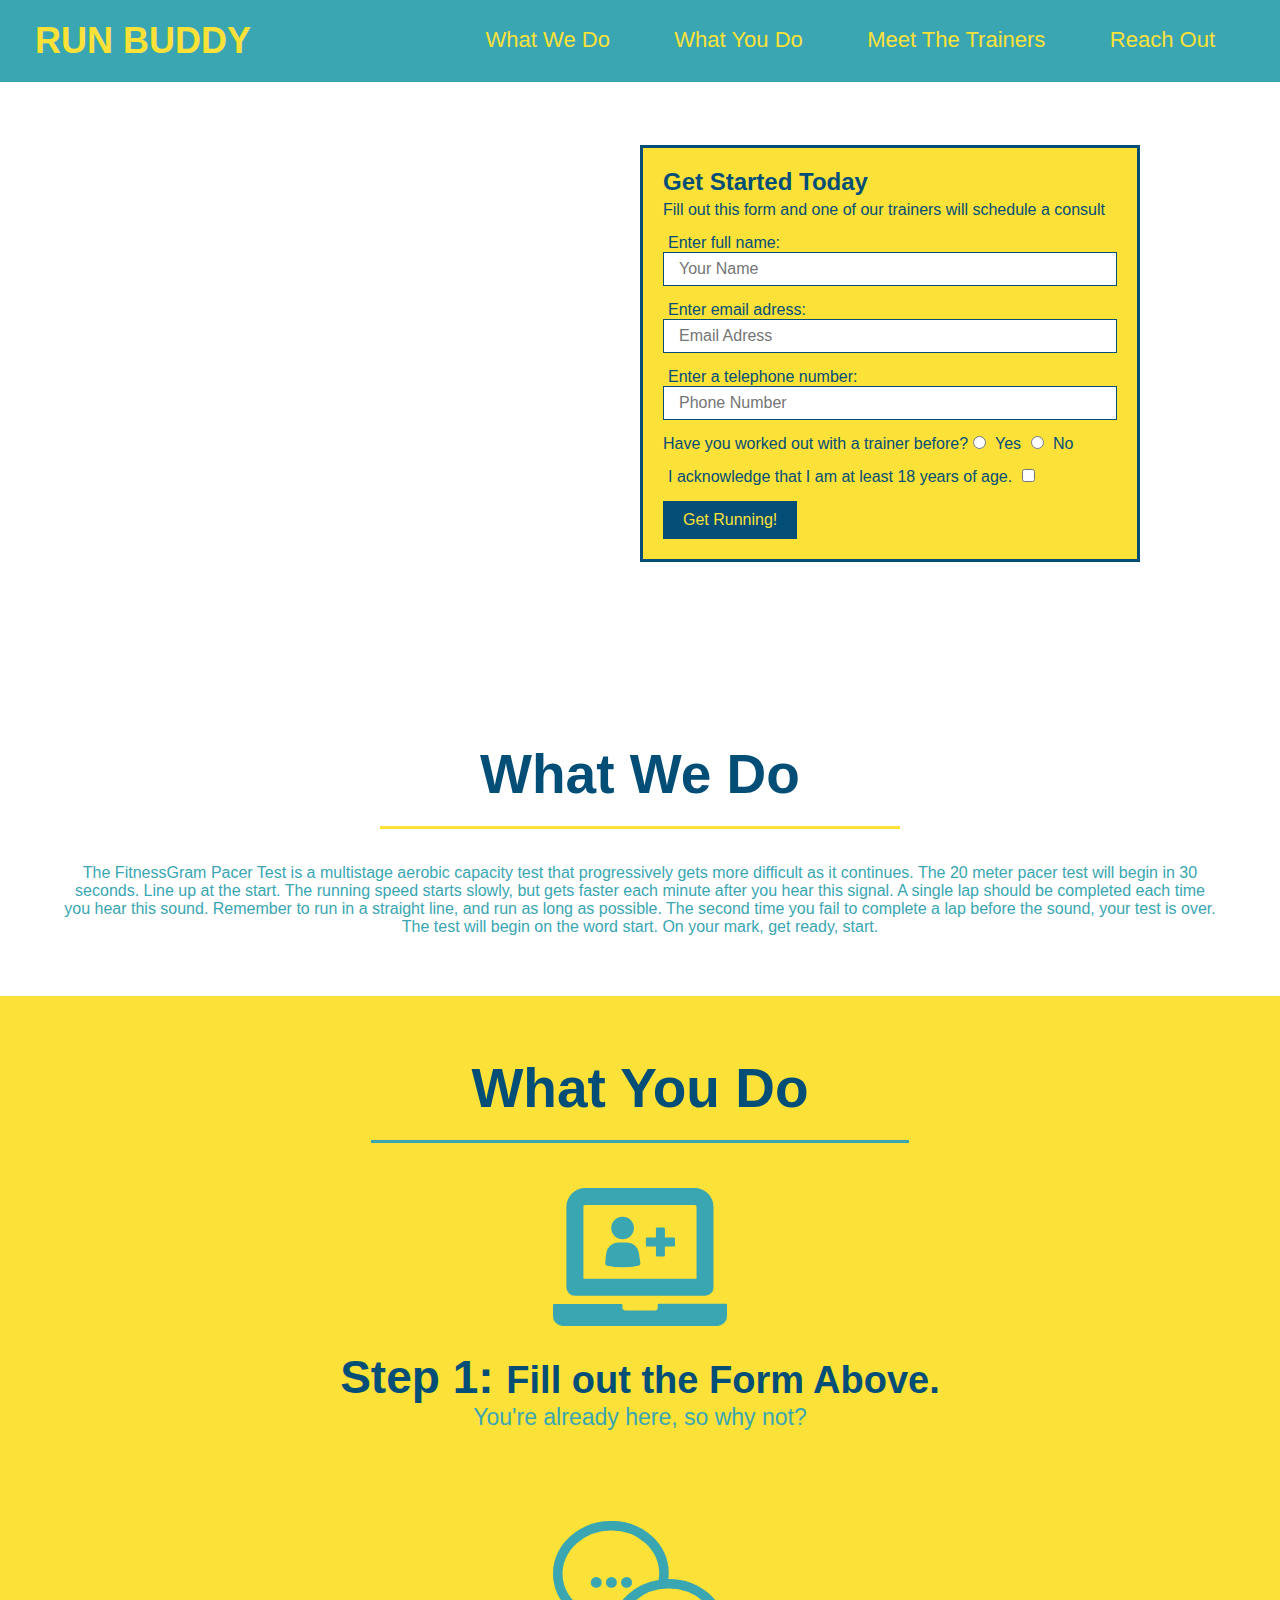
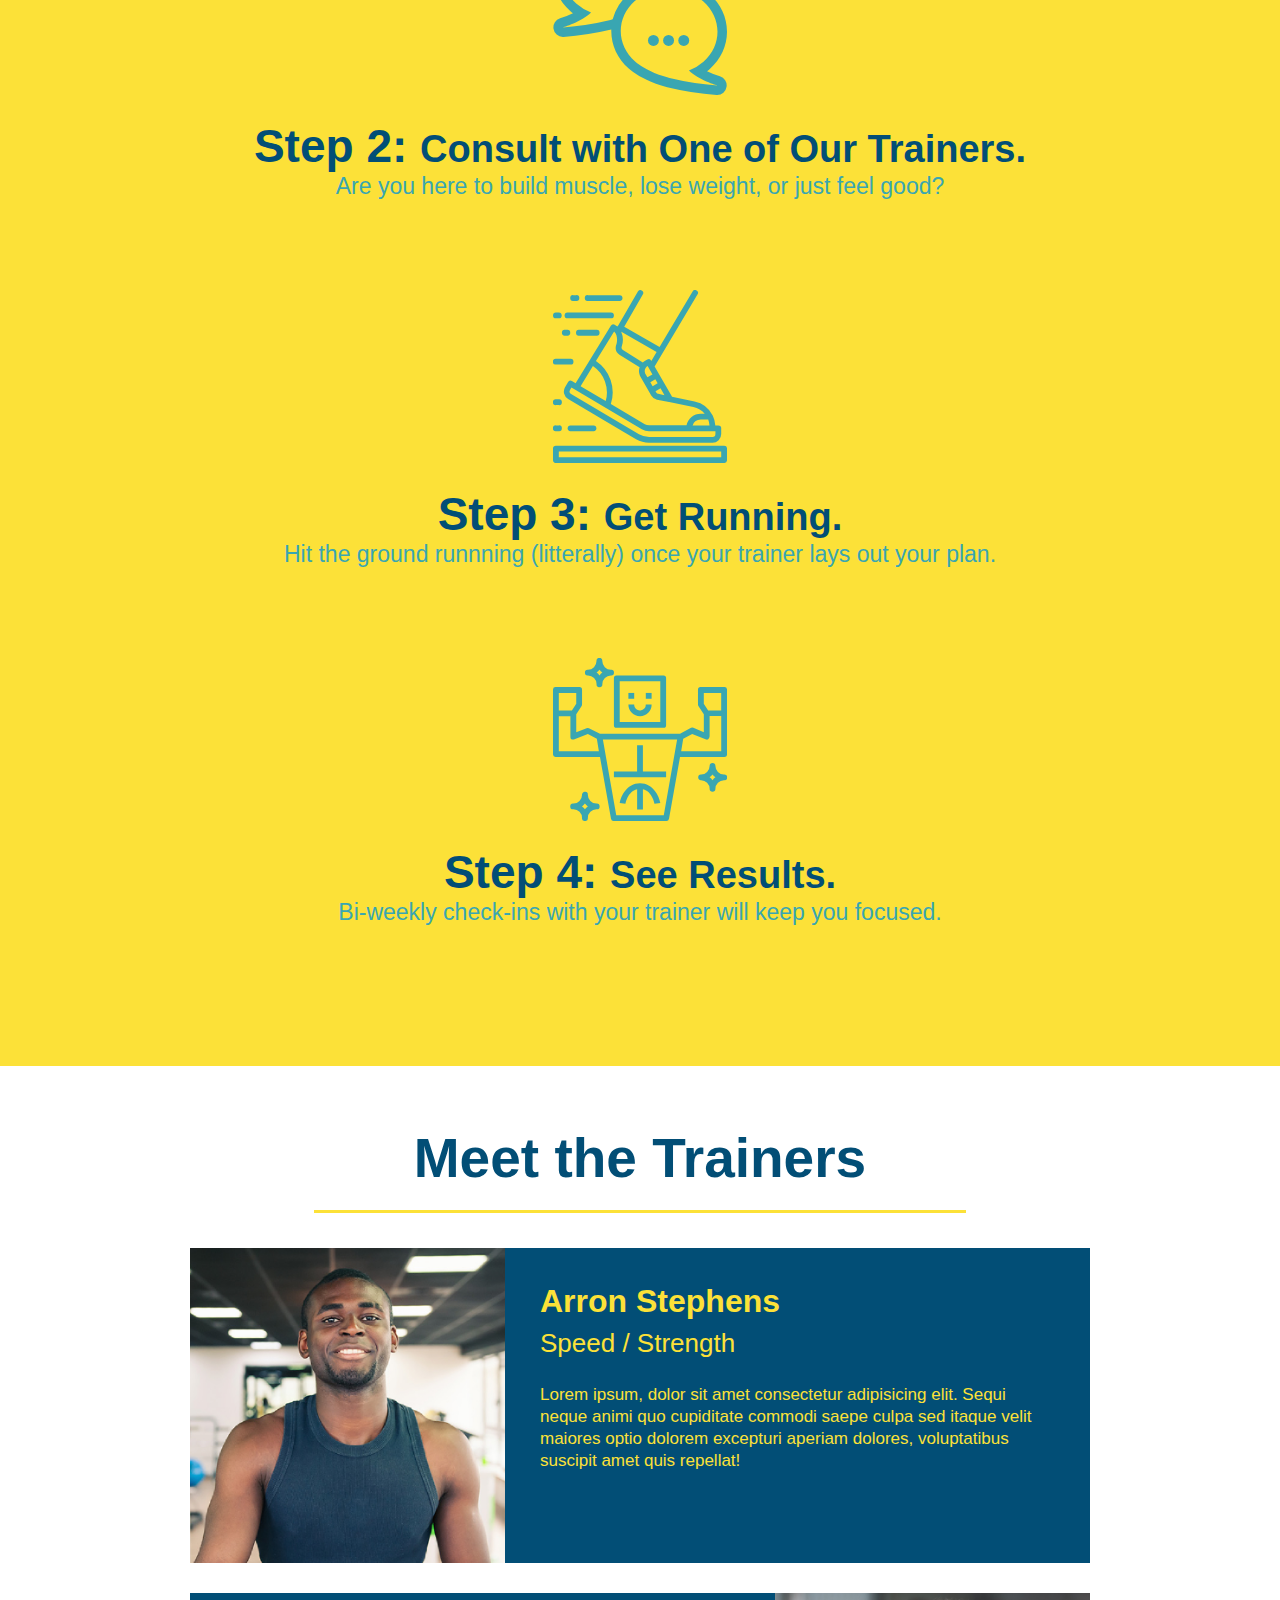
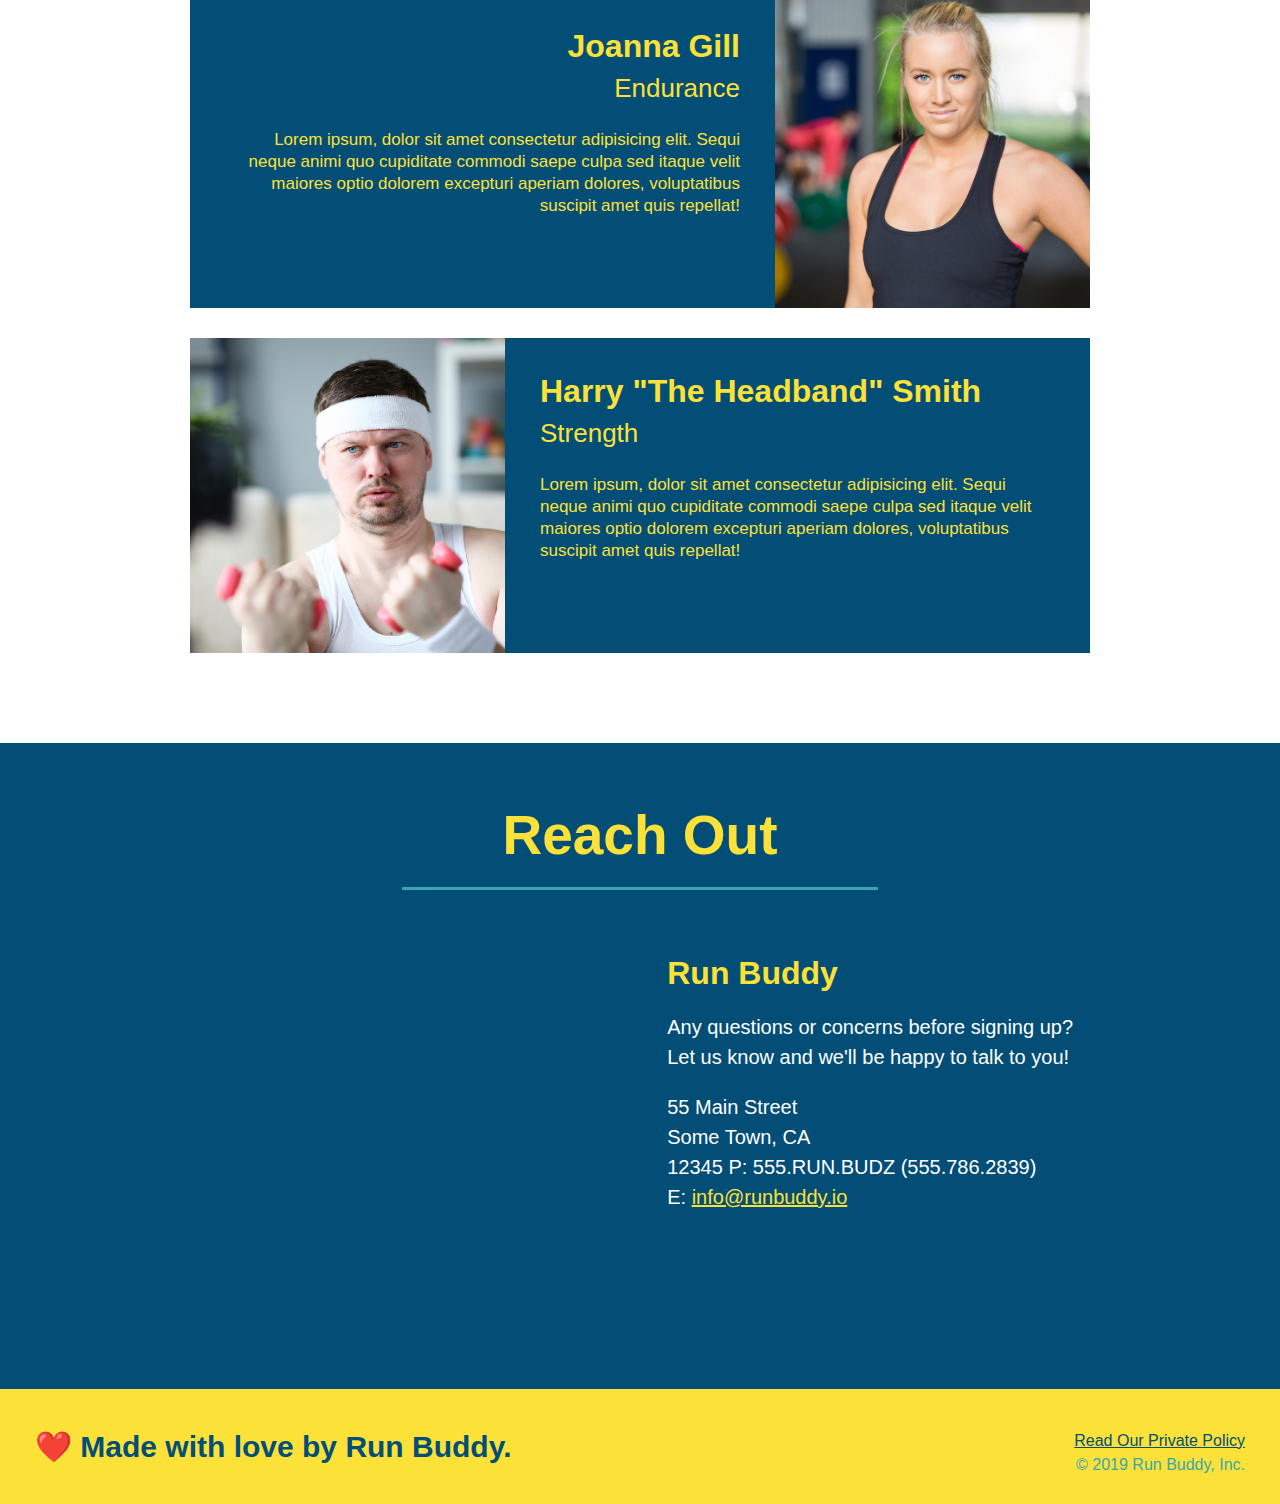
==== index.html @ 42f957c5 "new secondary style sheet and private policy files. edits to the original html file css file to allo" ====
<!DOCTYPE html>
<html lang=""en">
    <head>
        <meta charset="UTF-8" />
        <title>Run Buddy</title>
        <link rel="stylesheet" href="./assets/css/style.css" />
    </head>
    <body>
        <!-- navigation -->
        <header>
            <h1>
                <a href="/">RUN BUDDY</a>
            </h1>
            <nav>
                <ul>
                    <li>
                        <a href="#what-we-do">What We Do</a>
                    </li>
                    <li>
                        <a href="#what-you-do">What You Do</a>
                    </li>
                    <li>
                        <a href="#your-trainers">Meet The Trainers</a>
                    </li>
                    <li>
                        <a href="#reach-out">Reach Out</a>
                    </li>
                </ul>
            </nav>
        </header>

        <!-- hero/jumbotron -->
        <section class="hero">
            <div class="hero-form">
                <h3>Get Started Today</h3>
                <p>Fill out this form and one of our trainers will schedule a consult</p>
                <form>
                    <label for="name">Enter full name:</label>
                    <input type="text" placeholder="Your Name" name="name" id="name" class="form-input"/>

                    <label for="email">Enter email adress:</label>
                    <input type="email" placeholder="Email Adress" name="email" id="email" class="form-input"/>

                    <label for="phone">Enter a telephone number:</label>
                    <input type="tel" placeholder="Phone Number" name="phone" id="phone" class="form-input"/>
                    <p>
                        Have you worked out with a trainer before?
                        <input type="radio" name="trainer-confirm" id="trainer-yes"/>
                        <label for="trainer-yes">Yes</label>
                        <input type="radio" name="trainer-confirm" id="trainer-no"/>
                        <label for="trainer-no">No</label>
                    </p>
                    <p>
                        <label for="checkbox">I acknowledge that I am at least 18 years of age.</label>
                        <input type="checkbox" name="age-confirm" id="checkbox"/>
                    </p>
                    <button type="submit">Get Running!</button>
                </form>
            </div>
        </section>

        <!-- "what we do" section -->
        <section id="what-we-do" class="centered-text">
            <h2 class="section-title primary-border">What We Do</h2>
            <p>
                The FitnessGram Pacer Test is a multistage aerobic capacity test that progressively gets more difficult as it continues. The 20 meter pacer test will begin in 30 seconds. Line up at the start. The running speed starts slowly, but gets faster each minute after you hear this signal. A single lap should be completed each time you hear this sound.  Remember to run in a straight line, and run as long as possible. The second time you fail to complete a lap before the sound, your test is over. The test will begin on the word start. On your mark, get ready, start.
            </p>
        </section>

        <!-- "what you do" section -->
        <section id="what-you-do" class="steps">
            <h2 class="section-title secondary-border">What You Do</h2>

            <div>
                <img src="./assets/images/step-1.svg" alt="human with plus sign on a laptop" />
                <h3>Step 1: <span>Fill out the Form Above.</span></h3>
                <p>You're already here, so why not?</p>
            </div>
            <div>
                <img src="./assets/images/step-2.svg" alt="chat bubbles" />
                <h3>Step 2: <span>Consult with One of Our Trainers.</span></h3>
                <p>Are you here to build muscle, lose weight, or just feel good?</p>
            </div>
            <div>
                <img src="./assets/images/step-3.svg" alt="running foot" />
                <h3>Step 3: <span>Get Running.</span></h3>
                <p>Hit the ground runnning (litterally) once your trainer lays out your plan.</p>
            </div>
            <div>
                <img src="./assets/images/step-4.svg" alt="muscular man" />
                <h3>Step 4: <span>See Results.</span></h3>
                <p>Bi-weekly check-ins with your trainer will keep you focused.</p>
            </div>
        </section>

        <!-- "meet the trainers" section -->
        <section id="your-trainers" class="centered-text">
            <h2 class="section-title primary-border">Meet the Trainers</h2>
            <article class="trainer">
                <img src="./assets/images/trainer-1.jpg" alt="Arron Stephens in his workout clothes, ready to pump iron" />
                <div class="trainer-bio text-left">
                    <h3>Arron Stephens</h3>
                    <h4>Speed / Strength</h4>
                    <p> 
                        Lorem ipsum, dolor sit amet consectetur adipisicing elit. Sequi neque animi quo cupiditate commodi saepe culpa sed
                        itaque velit maiores optio dolorem excepturi aperiam dolores, voluptatibus suscipit amet quis repellat!
                    </p>
                </div>
            </article>
            <article class="trainer">
                <div class="trainer-bio text-right">
                    <h3>Joanna Gill</h3>
                    <h4>Endurance</h4>
                    <p> 
                        Lorem ipsum, dolor sit amet consectetur adipisicing elit. Sequi neque animi quo cupiditate commodi saepe culpa sed
                        itaque velit maiores optio dolorem excepturi aperiam dolores, voluptatibus suscipit amet quis repellat!
                    </p>
                </div>
                <img src="./assets/images/trainer-2.jpg" alt="Joanna Gill cooling off after a workout" />
            </article>
            <article class="trainer">
                <img src="./assets/images/trainer-3.jpg" alt="Harry Smith wearing a blue headband and lifting comically small pink weights" />
                <div class="trainer-bio text-left">
                    <h3>Harry "The Headband" Smith</h3>
                    <h4>Strength</h4>
                    <p> 
                        Lorem ipsum, dolor sit amet consectetur adipisicing elit. Sequi neque animi quo cupiditate commodi saepe culpa sed
                        itaque velit maiores optio dolorem excepturi aperiam dolores, voluptatibus suscipit amet quis repellat!
                    </p>
                </div>
            </article>
        </section>

        <!-- "reach out" section -->
        <section id="reach-out" class="contact">
            <h2 class="section-title secondary-border ">Reach Out</h2>
            <div class="contact-info">
                <iframe src="https://www.google.com/maps/embed?pb=!1m18!1m12!1m3!1d3146.0105900353583!2d-120.42504448440373!3d37.95353870962673!2m3!1f0!2f0!3f0!3m2!1i1024!2i768!4f13.1!3m3!1m2!1s0x8090c46e315aaf1b%3A0xb32d2fcd2023b726!2sMain%20St%2C%20Jamestown%2C%20CA%2095327!5e0!3m2!1sen!2sus!4v1645912601905!5m2!1sen!2sus" 
                    width="600" 
                    height="450" 
                    style="border:0;" 
                    allowfullscreen="" 
                    loading="lazy">
                </iframe>
            
                <div class="contact-info">
                    <h3>Run Buddy</h3>
                    <p>
                        Any questions or concerns before signing up?
                        <br/>
                        Let us know and we'll be happy to talk to you!
                        <address>
                            55 Main Street <br/>
                            Some Town, CA <br/>
                            12345
                           P: 555.RUN.BUDZ (555.786.2839) <br/>
                            E: <a href="mailto:info@runbuddy.io">info@runbuddy.io</a>
                        </address>
                    
                    </p>
                </div>
            </div>
        </section>

        <footer>
            <h2>❤️ Made with love by Run Buddy.</h2>
            <div>
                <a href="./privacy-policy.html">Read Our Private Policy</a> <br />
                &copy; 2019 Run Buddy, Inc.
            </div>
        </footer>
        
           
    </body>
</html>
---- assets/css/style.css ----
* {
    padding: 0;
    margin: 0;
    box-sizing: border-box;
}

body {
    color: #39a6b2;
    font-family: Helvetica, Arial, sans-serif;
}

header {
    padding: 20px 35px;
    background-color: #39a6b2;
}

header h1 {
    font-weight: bold;
    font-size: 36px;
    color: #fce138;
    margin: 0;
    display: inline;
}

header a {
    text-decoration: none;
    color: #fce138;
}

header nav {
    float: right;
    margin: 7px 0;
}

header nav ul li {
    display: inline;
}

header nav ul li a {
    margin: 0 30px;
    font-weight: lighter;
    font-size: 22px;
}

footer {
    background-color: #fce138;
    width: 100%;
    padding: 40px 35px;
}

footer h2 {
    display: inline;
    color: #024e76;
    font-size: 30px;
    margin: 0;
}

footer div {
    float: right;
    line-height: 1.5;
    text-align: right;
}

footer a {
    color: #024e76;
}

section {
    padding: 60px;
}

.hero {
    height: 600px;
    background-image: url(C:/Users/timus/Desktop/projects/run-buddy/assets/images/hero-bg.jpg);
    background-size: cover;
    background-position: center;
    position: relative;
}

.hero-secondary {
    margin: 20px;
    background-color: black;
    font-size: 20px;
    color: red;
}

.hero-form {
    background-color: #fce138;
    padding: 20px;
    width: 500px;
    color: #024e76;
    border-style: solid;
    border-width: 3px;
    border-color: #024e76; /*alternatively could have done border: solid 3px #024e76; */
    position: absolute;
    bottom: 120px;
    right: 140px;
}

.hero-form h3 {
    font-size: x-large;
    margin: 0;
}

.hero-form p {
    margin: 5px 0 15px 0;
}

.form-input {
    border: solid 1px #024e76;
    display:block;
    padding: 7px 15px;
    font-size: 16px;
    color: #024e76;
    width: 100%;
    margin-bottom: 15px;
}

.hero-form label{
    margin: 0 5px;
}

.hero-form button {
    color: #fce138;
    background-color: #024e76;
    border: none;
    padding: 10px 20px;
    font-size: 16px;
}

.centered-text {
    text-align: center;
}

.intro p {
    line-height: 1.7;
    color: #39a6b2;
    width: 80%;
    font-size: 20px;
    margin: 0 auto;
}

.steps {
    text-align: center;
    background: #fce138;
}

.section-title {
    font-size: 55px;
    color: #024e76;
    margin-bottom: 35px;
    padding: 0 100px 20px 100px;
    border-bottom: 3px solid;
    display: inline-block;
}

.primary-border{
    border-color: #fce138;
}
.secondary-border{
    border-color: #39a6b2;
}

.steps div {
    margin-bottom: 80px;
}

.steps img {
    width: 15%;
    margin: 10px 0;
}

.steps h3 {
    color: #024e76;
    font-size: 46px;
    margin-top: 10px;
}

.steps p {
    color: #39a6b2;
    font-size: 23px;
}

.steps span {
    font-size: 38px;
}

.trainer {
    width: 900px;
    margin: 0 auto 30px auto;
    background: #024e76;
    color: #fce138;
    overflow: auto;
}

.trainer img {
    width: 35%;
    float: left;
}

.trainer-bio {
    padding: 35px;
    float: left;
    width: 65%;
}

.text-left {
    text-align: left;
}

.text-right {
    text-align: right;
}

.trainer-bio h3 {
    font-size: 32px;
    margin-bottom: 8px;
}

.trainer-bio h4 {
    font-weight: lighter;
    font-size: 26px;
    margin-bottom: 25px;
}

.trainer-bio p {
    font-size: 17px;
    line-height: 1.3;
}

.contact {
    text-align: center;
    background: #024e76;
}

.contact h2 {
    color: #fce138;
}

.contact-info iframe {
    width: 400px;
    height: 400px;
}

.contact-info div {
    width: 410px;
    display: inline-block;
    vertical-align: top;
    text-align: left;
    margin: 30px 0 0 60px;
    color: white;
  }

.contact-info h3 {
    color: #fce138;
    font-size: 32px;
 }
  
.contact-info p, .contact-info address {
    margin: 20px 0;
    line-height: 1.5;
    font-size: 20px;
    font-style: normal;
}
 
.contact-info a {
    color: #fce138;
}
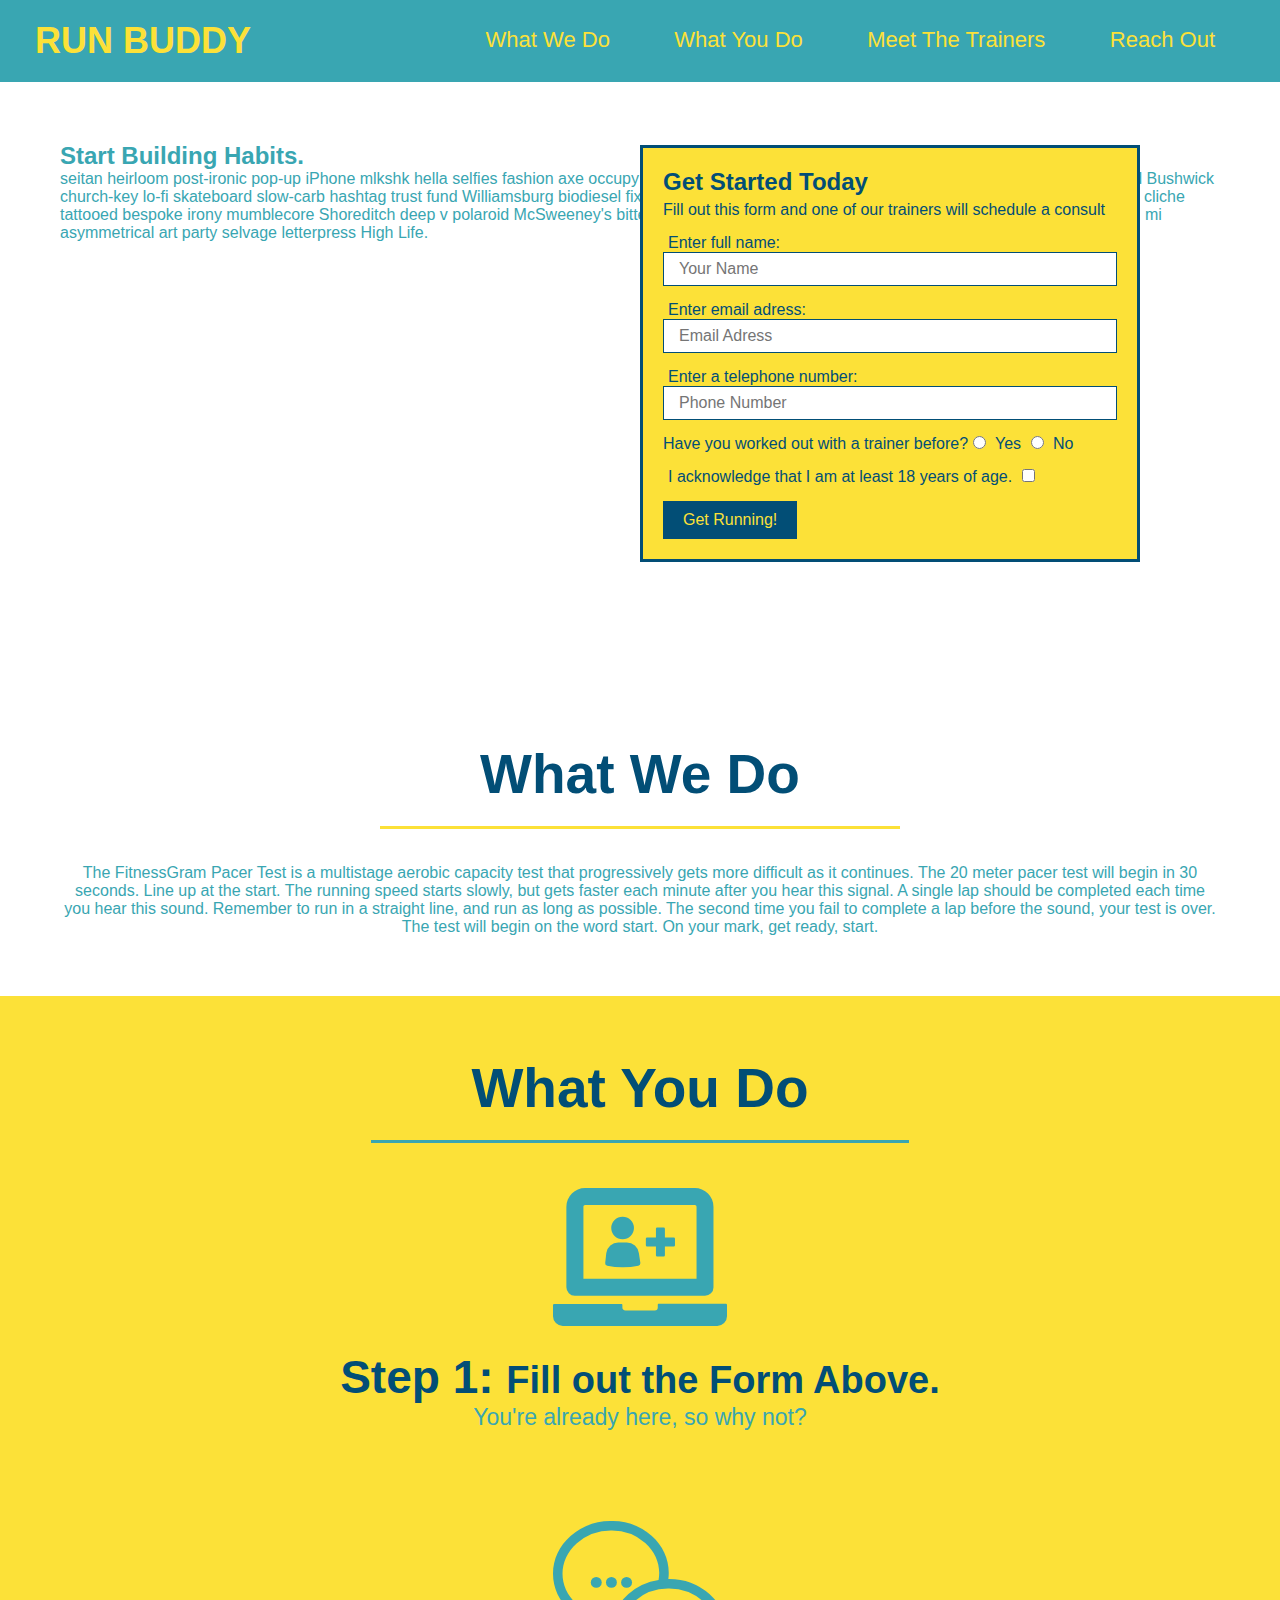
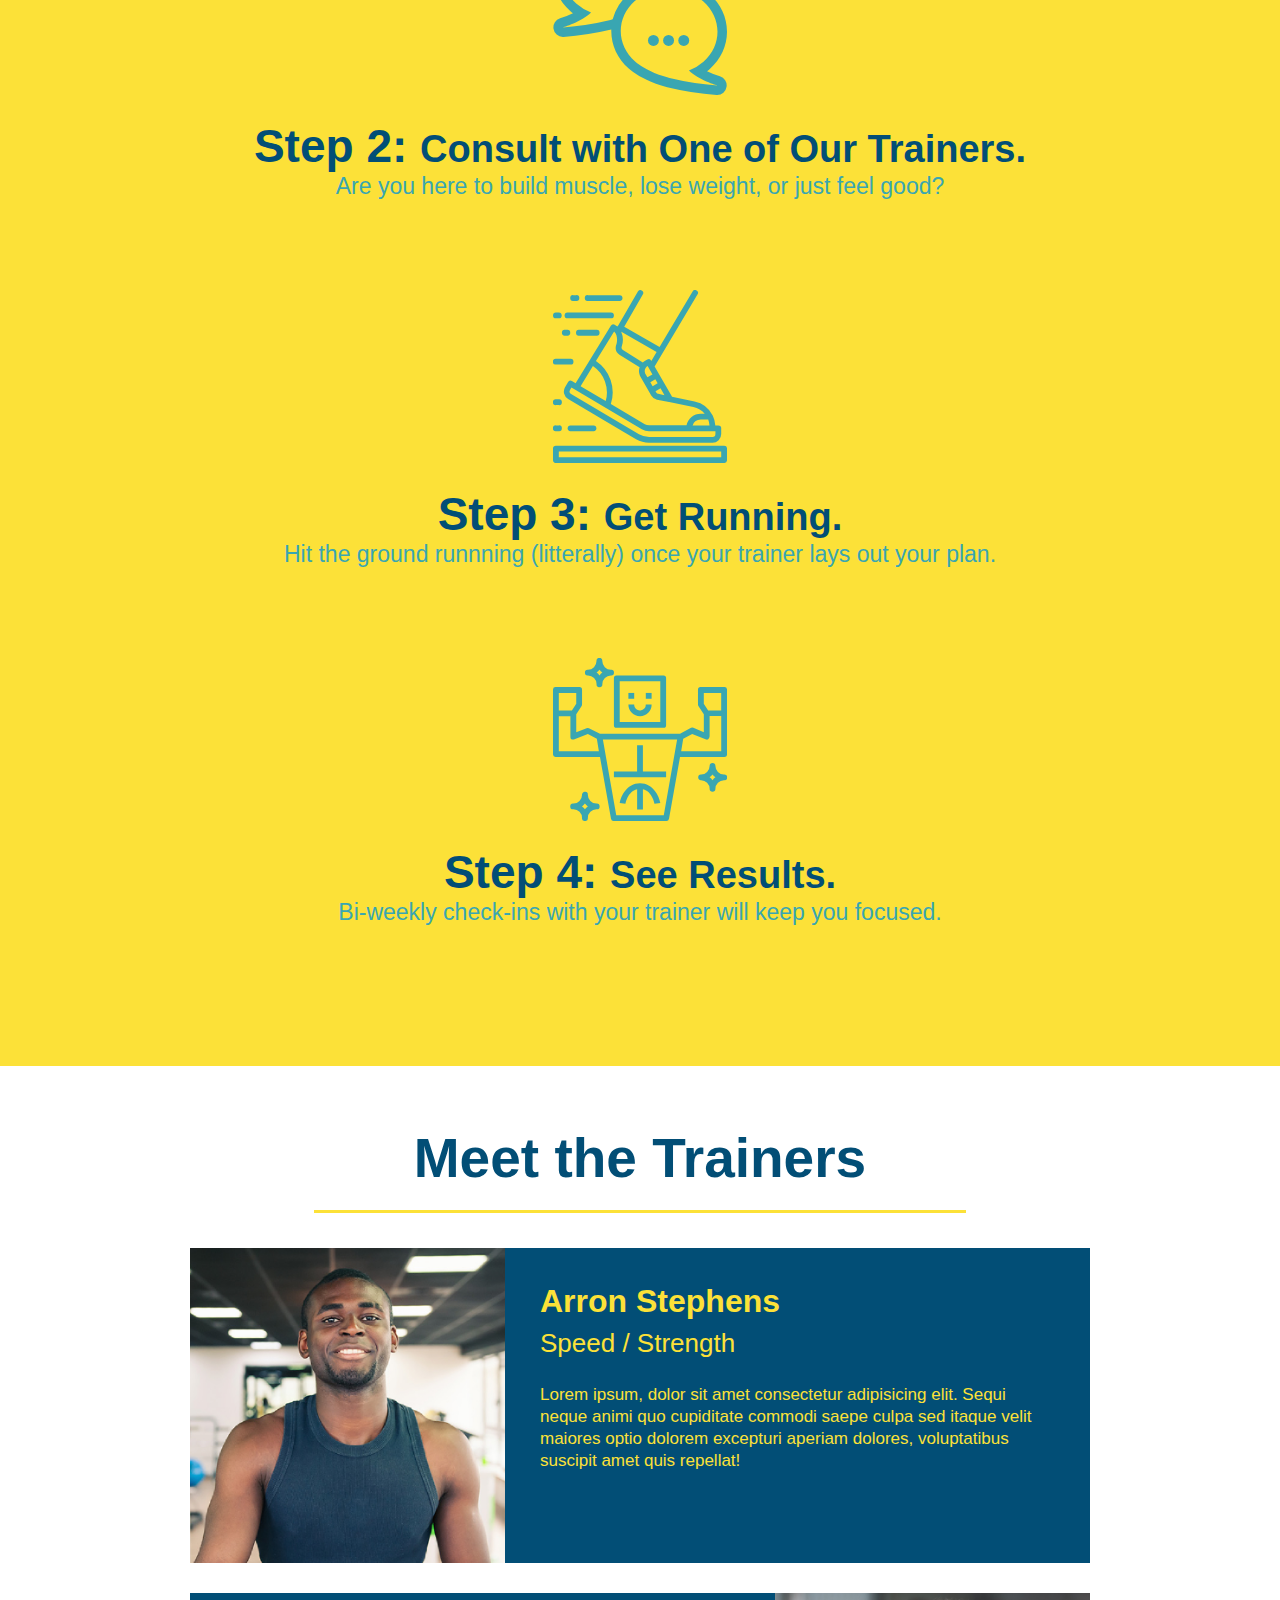
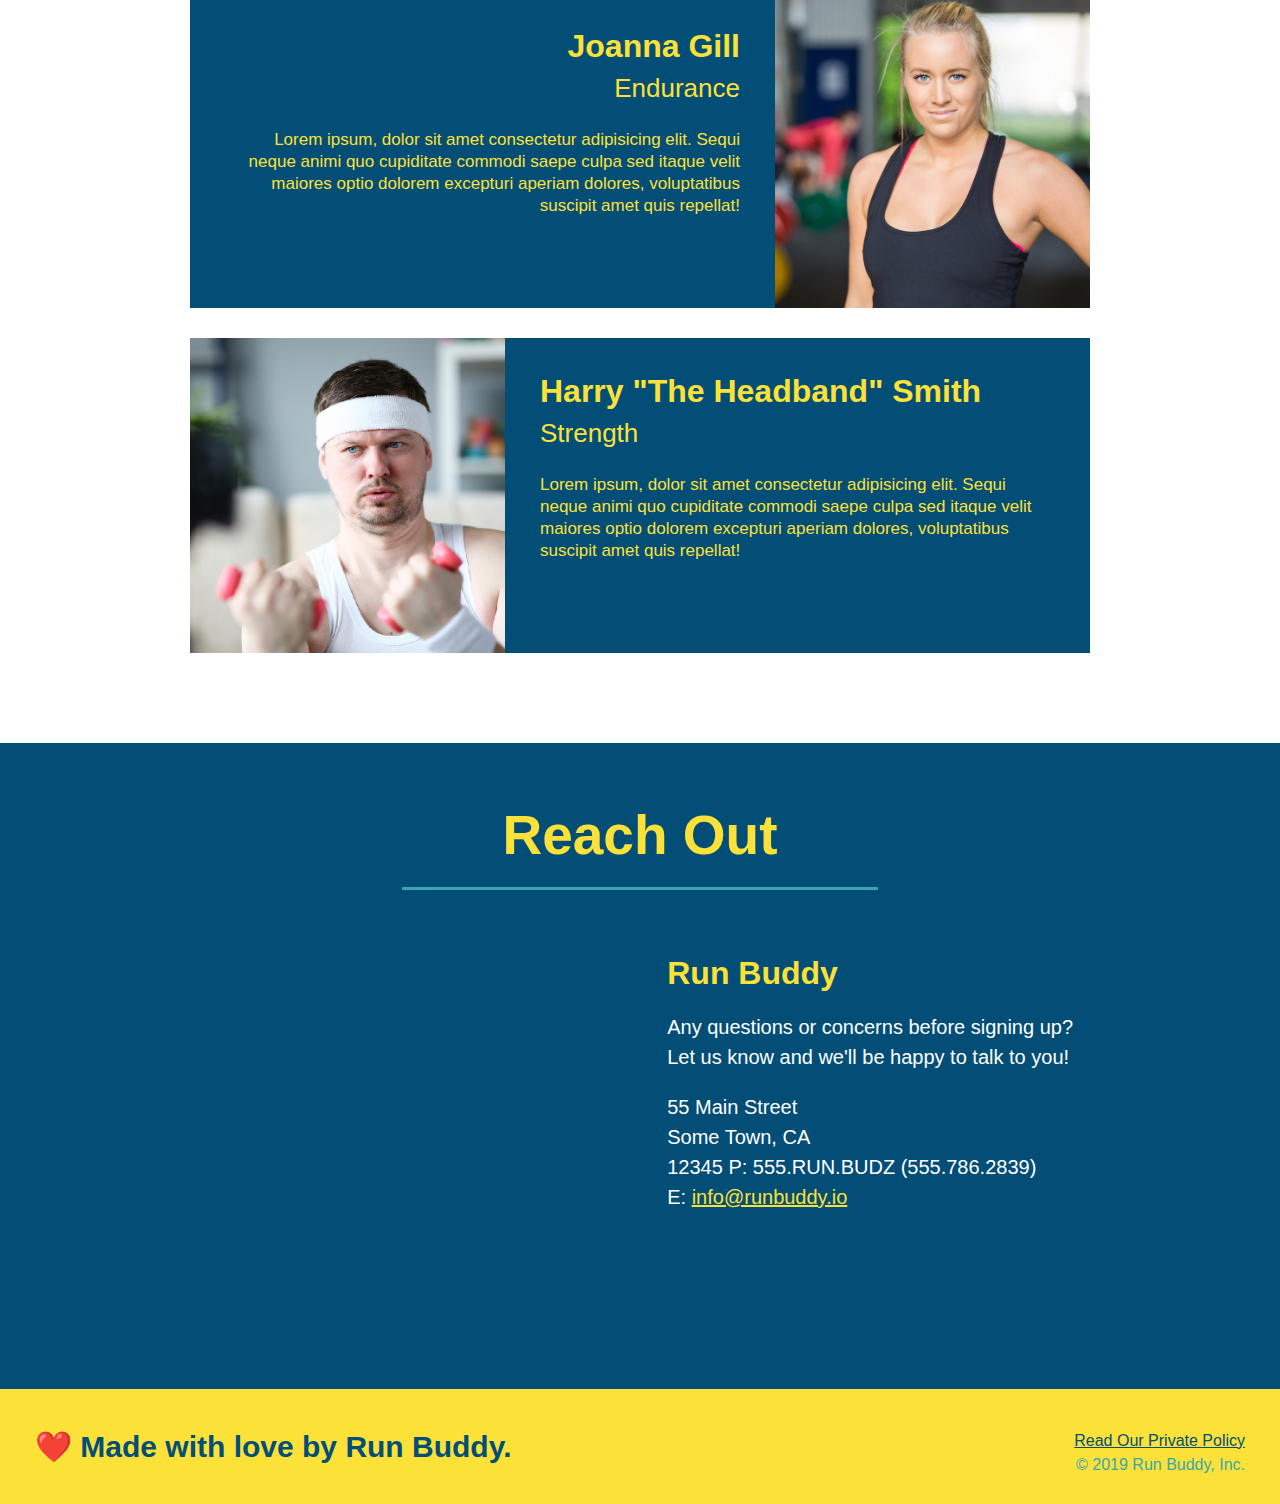
==== commit 4a6ed96e: "added content to the hero section and replaced image" ====
--- a/index.html
+++ b/index.html
@@ -31,6 +31,12 @@
 
         <!-- hero/jumbotron -->
         <section class="hero">
+            <div class="hero-cta">
+                <h2>Start Building Habits.</h2>
+                <p>
+                    seitan heirloom post-ironic pop-up iPhone mlkshk hella selfies fashion axe occupy readymade put a bird on it messenger bag Wes Anderson Schlitz plaid Bushwick church-key lo-fi skateboard slow-carb hashtag trust fund Williamsburg biodiesel fixie farm-to-table 8-bit banjo XOXO Banksy chillwave bicycle rights retro cliche tattooed bespoke irony mumblecore Shoreditch deep v polaroid McSweeney's bitters cray gentrify tofu Marfa you probably haven't heard of them yr banh mi asymmetrical art party selvage letterpress High Life.
+                </p>
+            </div>
             <div class="hero-form">
                 <h3>Get Started Today</h3>
                 <p>Fill out this form and one of our trainers will schedule a consult</p>
--- a/assets/css/style.css
+++ b/assets/css/style.css
@@ -71,18 +71,12 @@
 
 .hero {
     height: 600px;
-    background-image: url(C:/Users/timus/Desktop/projects/run-buddy/assets/images/hero-bg.jpg);
+    background-image: url(C:Users/timus/OneDrive/Desktop/BOOTCAMP/projects/run-buddy/assets/images/hero-bg.jpg);
     background-size: cover;
     background-position: center;
     position: relative;
 }
 
-.hero-secondary {
-    margin: 20px;
-    background-color: black;
-    font-size: 20px;
-    color: red;
-}
 
 .hero-form {
     background-color: #fce138;
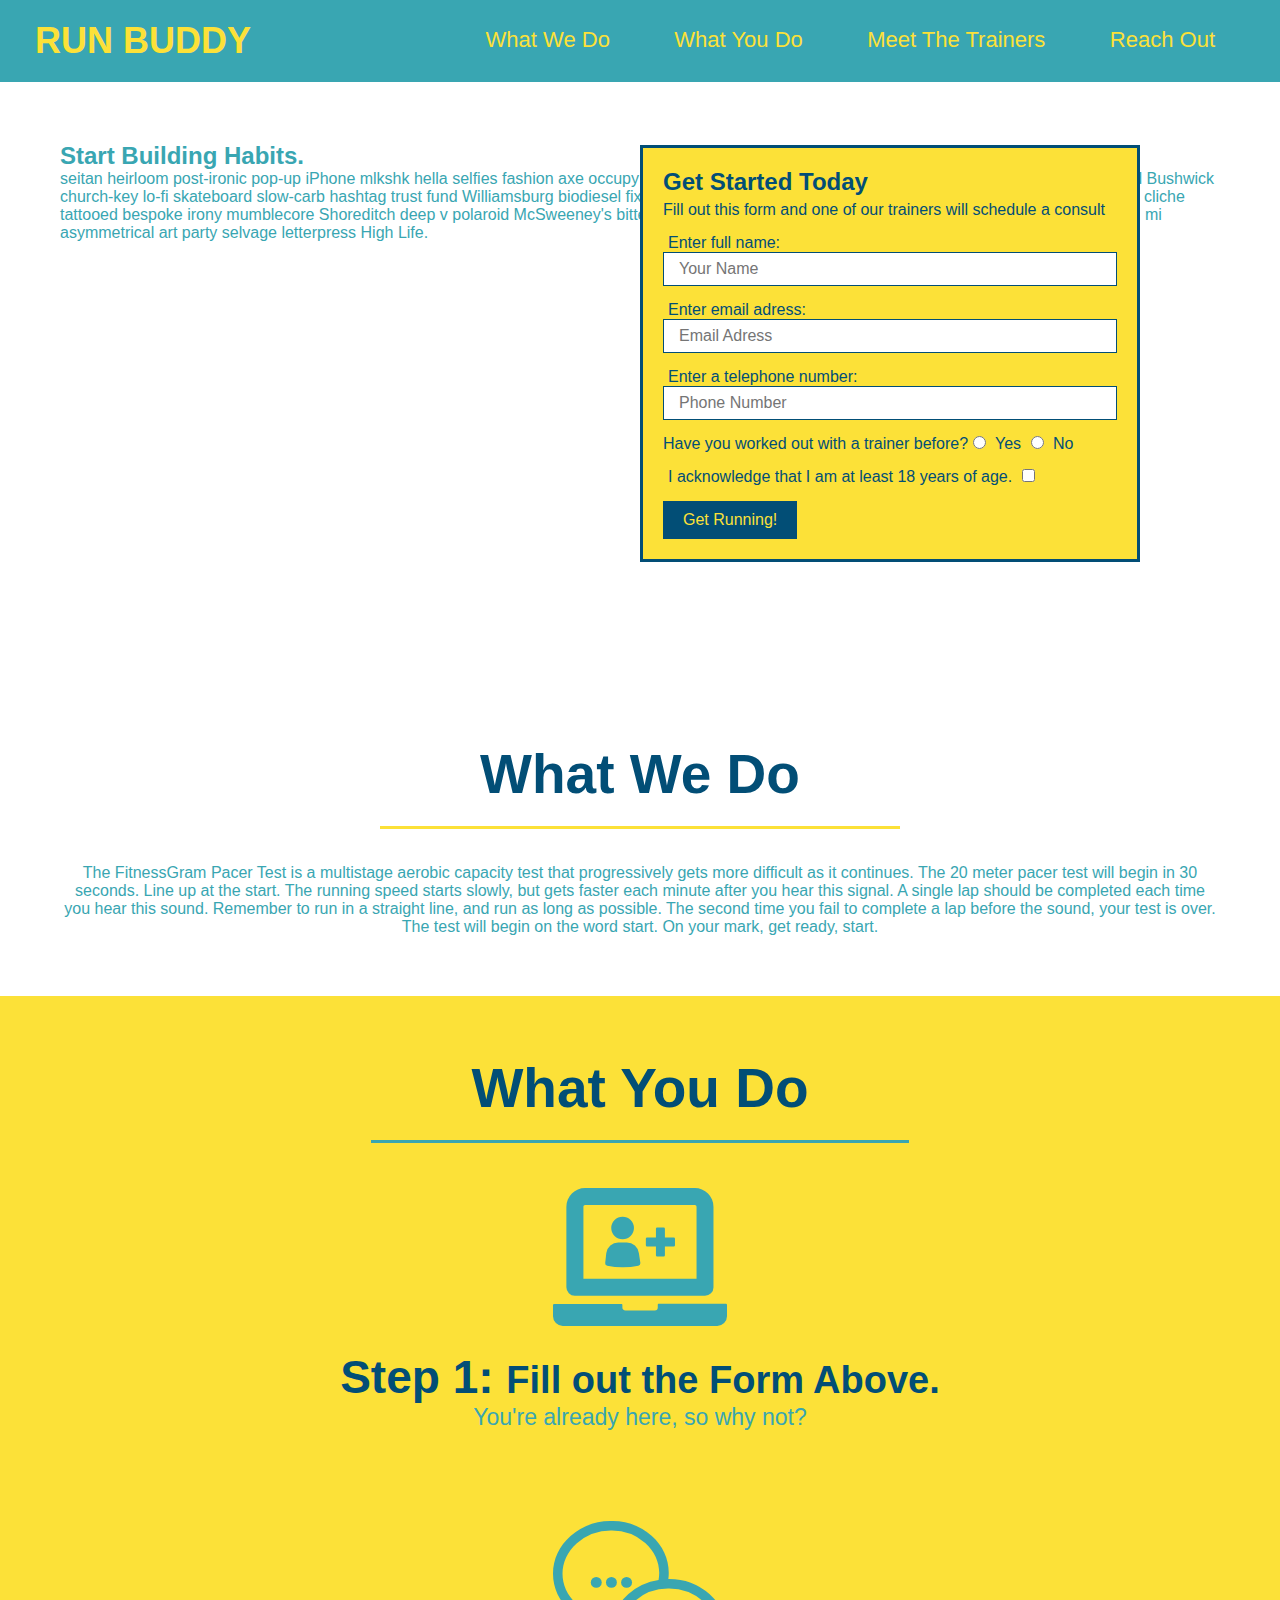
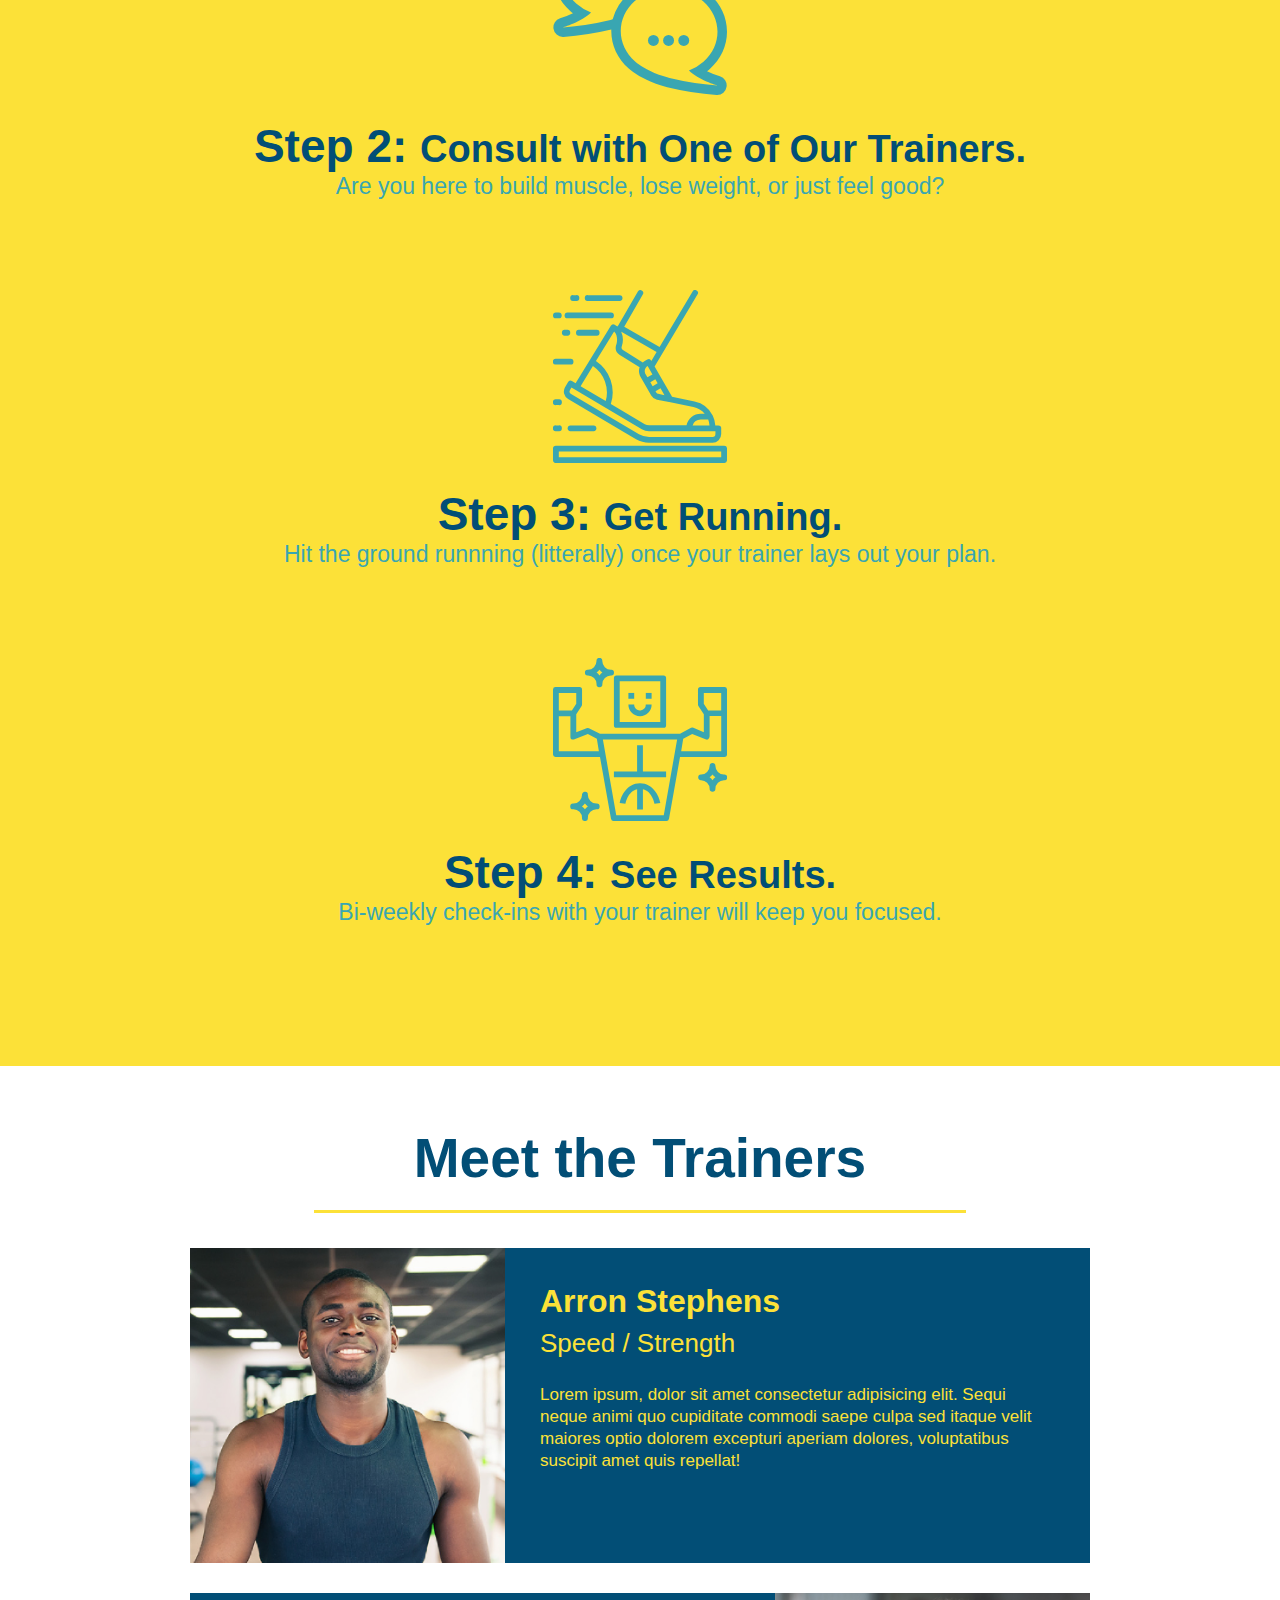
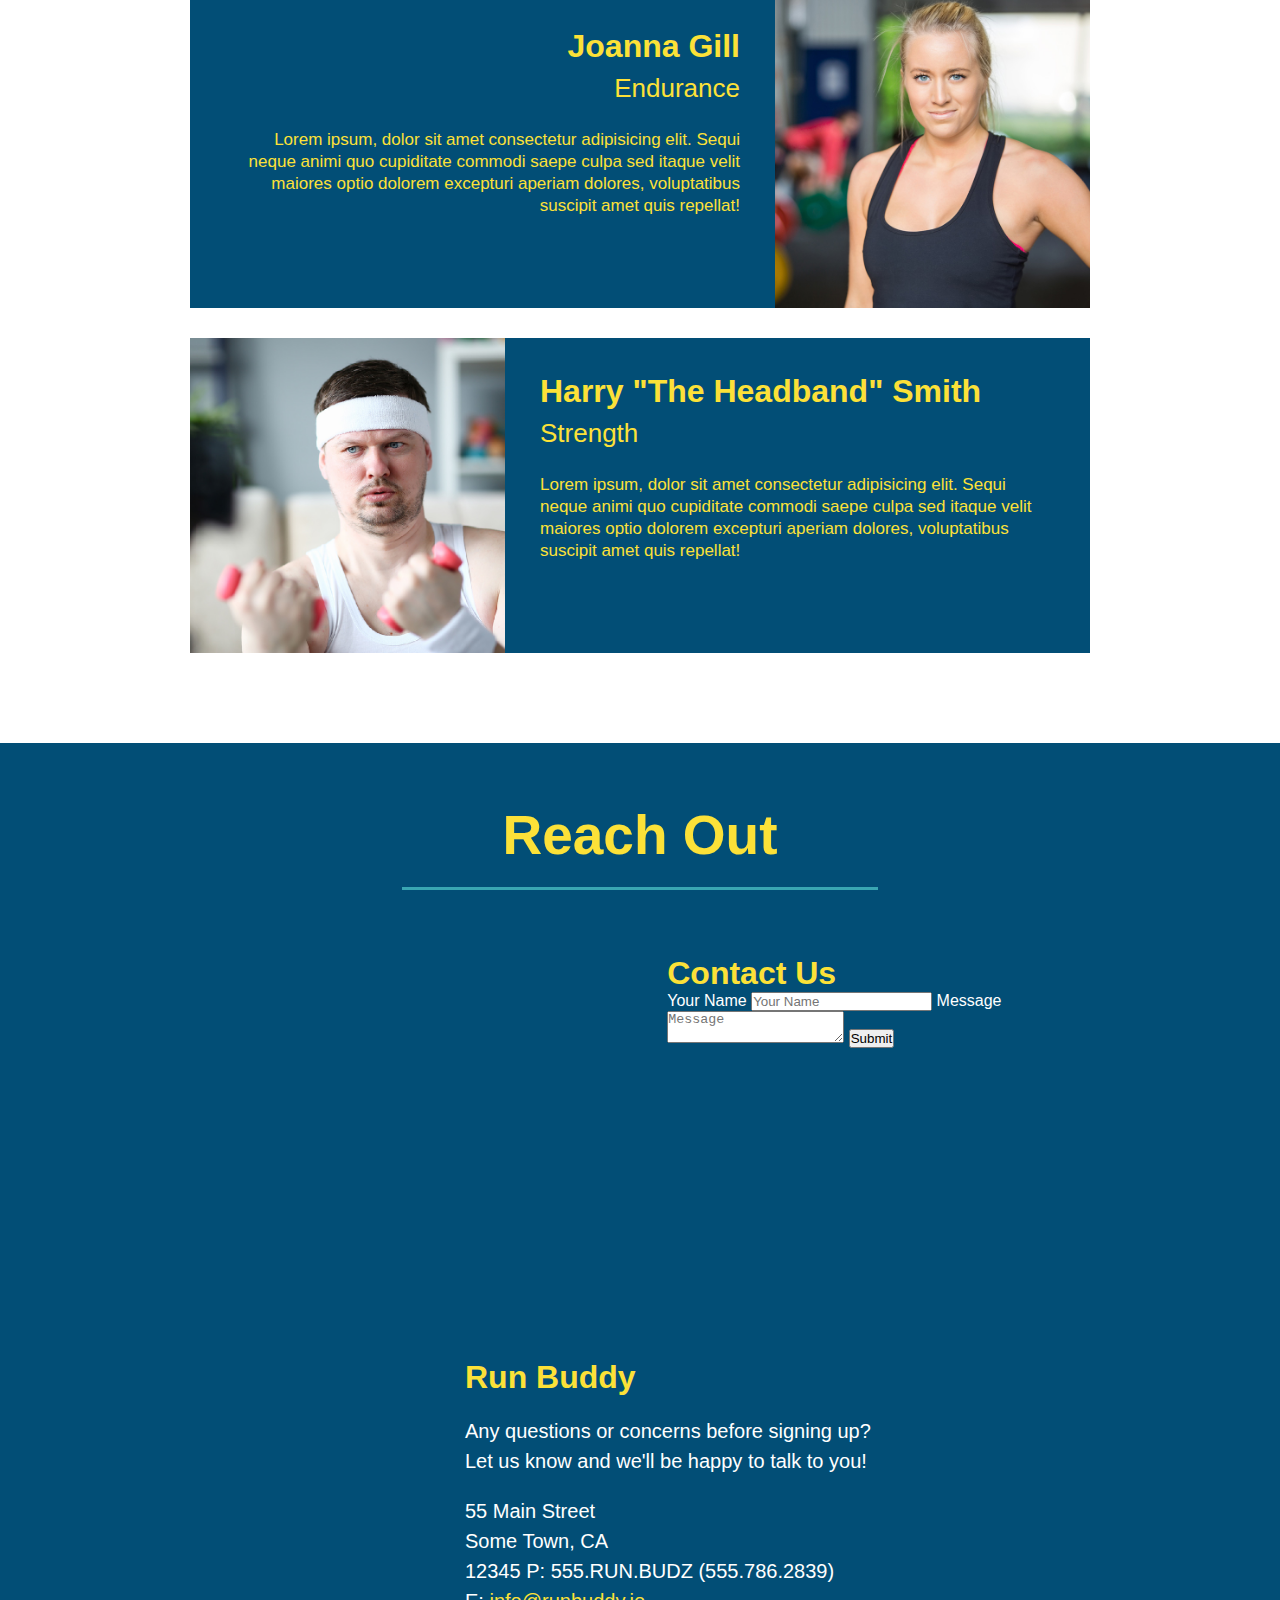
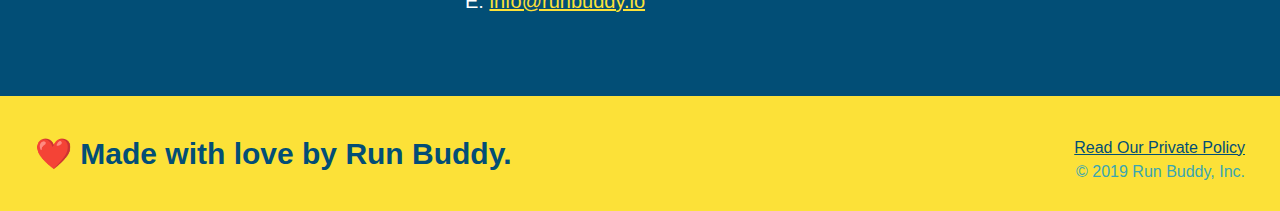
==== commit 98ecfdd6: "added contact form" ====
--- a/index.html
+++ b/index.html
@@ -148,7 +148,18 @@
                     allowfullscreen="" 
                     loading="lazy">
                 </iframe>
-            
+                <div class="contact-form">
+                    <h3>Contact Us</h3>
+                    <form>
+                        <label for="contact-name">Your Name</label>
+                        <input type="text" id="contact-name" placeholder="Your Name" />
+                    
+                        <label for="contact-message">Message</label>
+                        <textarea id="contact-message" placeholder="Message"></textarea>
+                    
+                        <button type="submit">Submit</button>
+                    </form>
+                </div>
                 <div class="contact-info">
                     <h3>Run Buddy</h3>
                     <p>
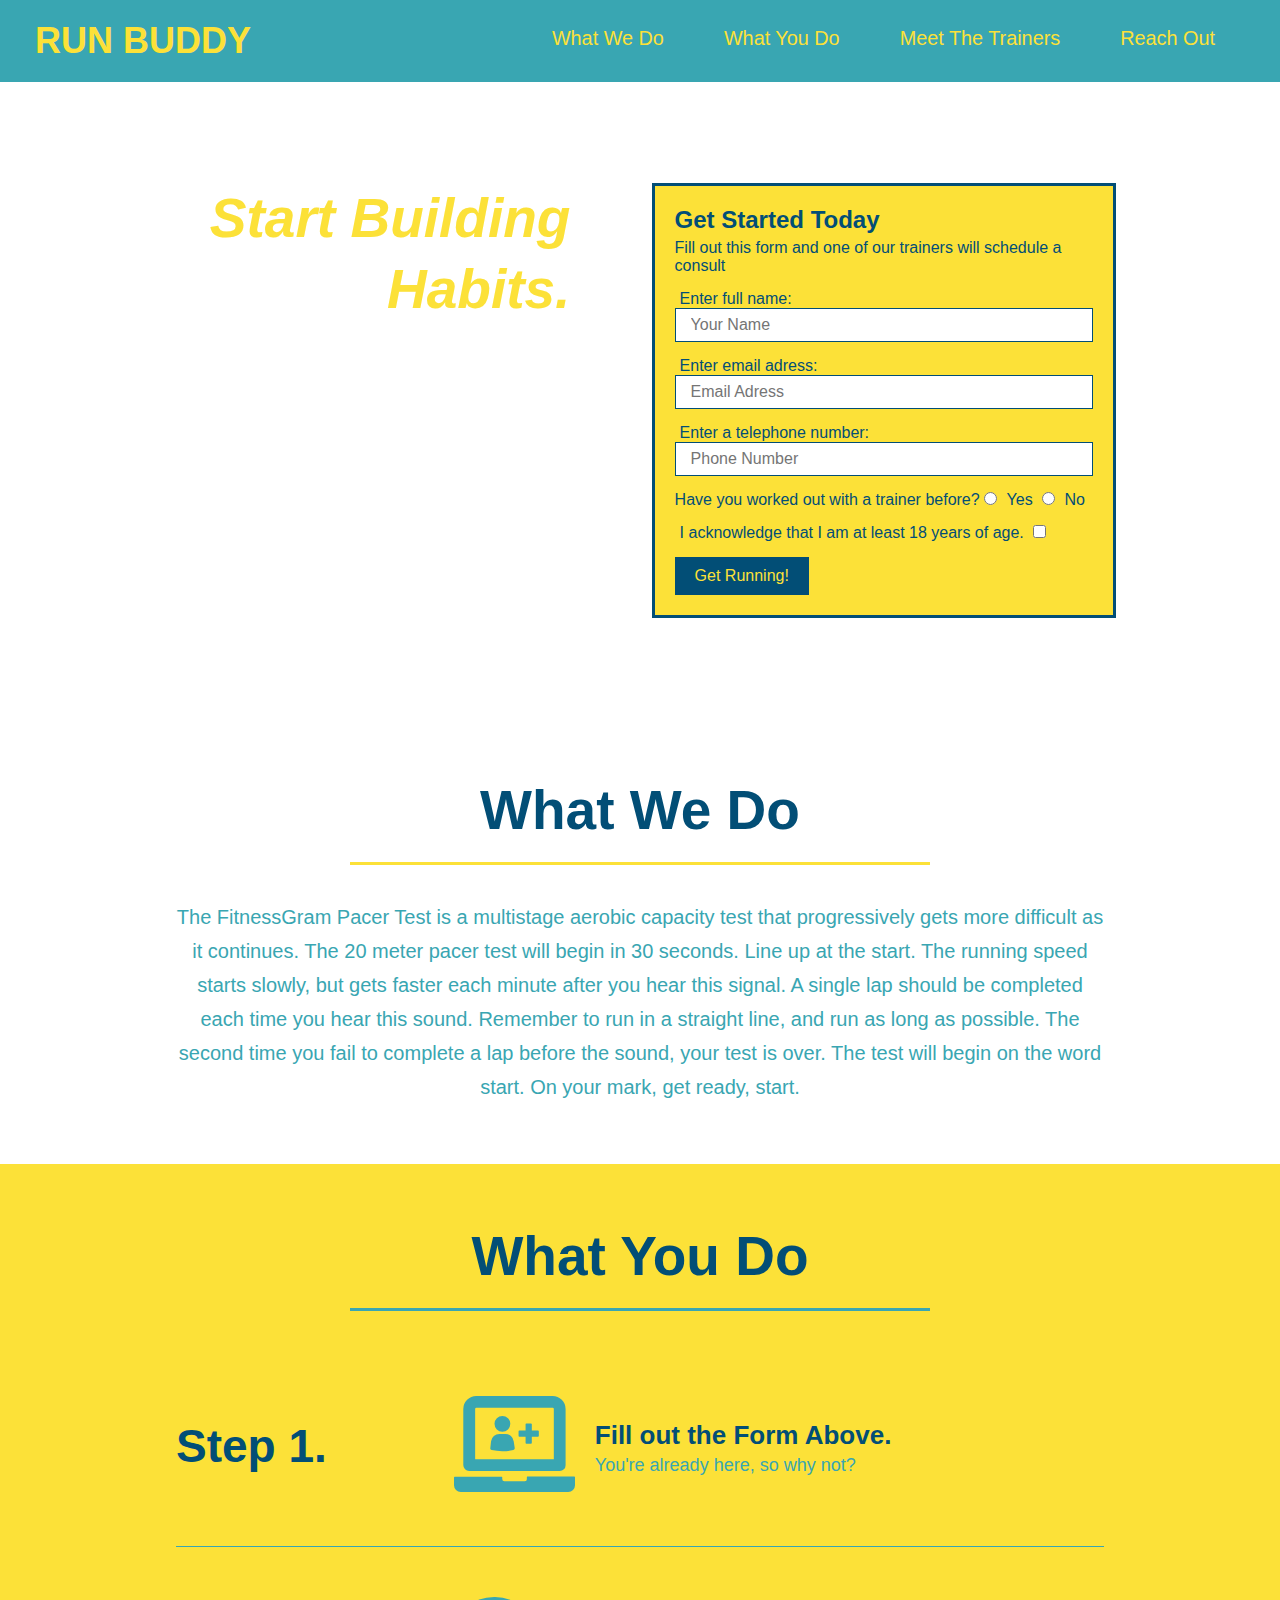
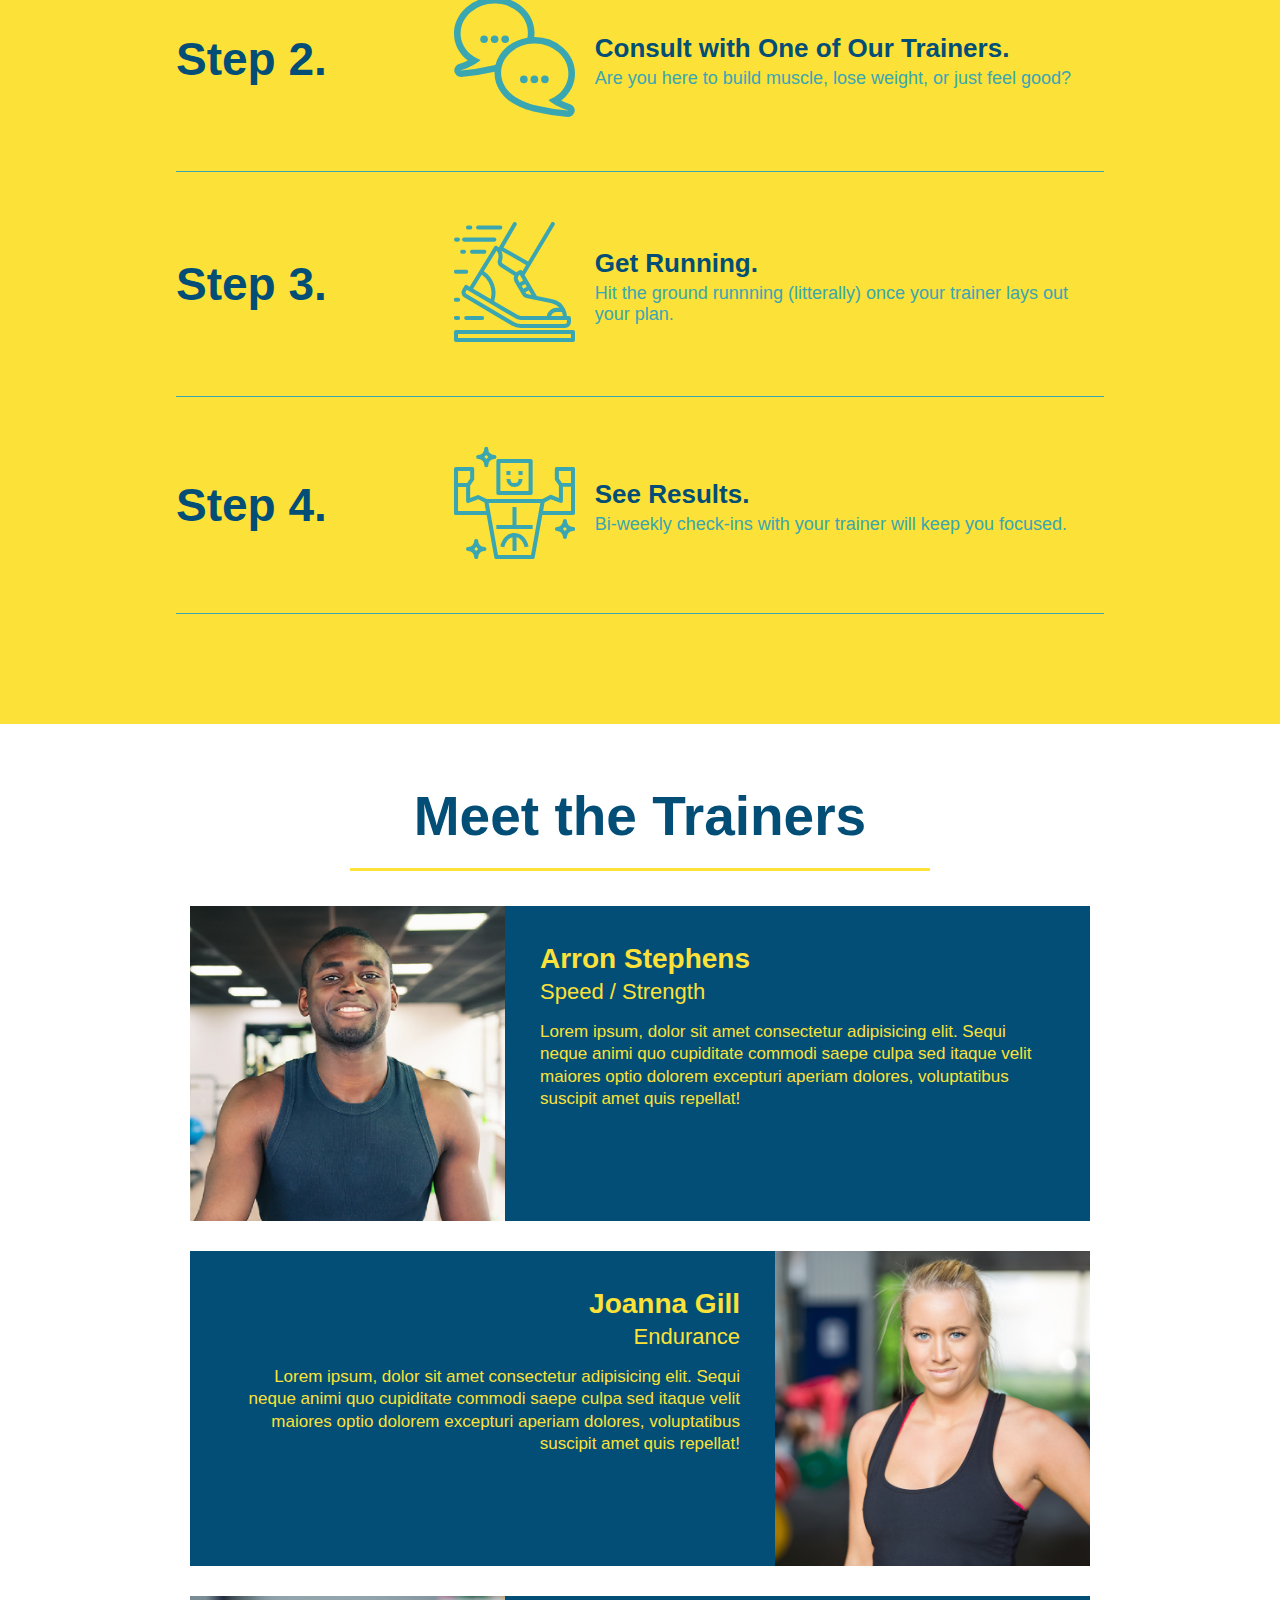
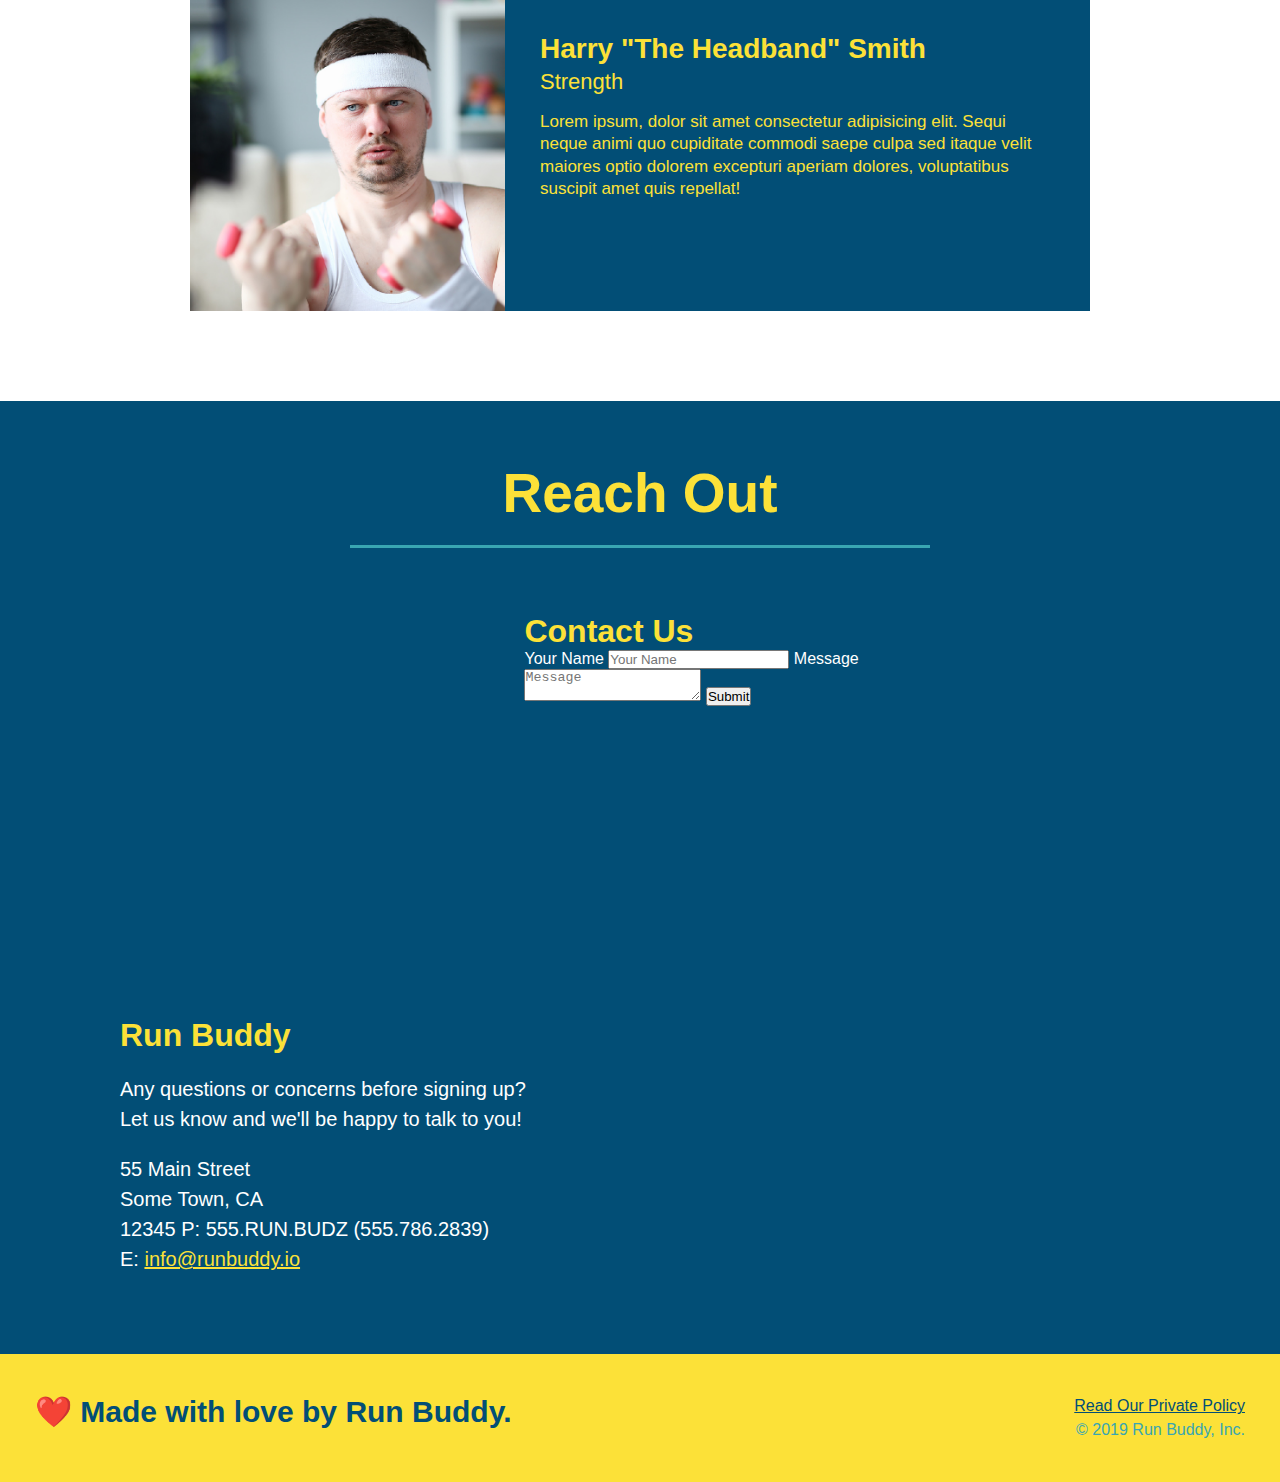
==== commit c9abb91f: "added flexbot to the what we do and what you do sections" ====
--- a/index.html
+++ b/index.html
@@ -33,9 +33,11 @@
         <section class="hero">
             <div class="hero-cta">
                 <h2>Start Building Habits.</h2>
-                <p>
-                    seitan heirloom post-ironic pop-up iPhone mlkshk hella selfies fashion axe occupy readymade put a bird on it messenger bag Wes Anderson Schlitz plaid Bushwick church-key lo-fi skateboard slow-carb hashtag trust fund Williamsburg biodiesel fixie farm-to-table 8-bit banjo XOXO Banksy chillwave bicycle rights retro cliche tattooed bespoke irony mumblecore Shoreditch deep v polaroid McSweeney's bitters cray gentrify tofu Marfa you probably haven't heard of them yr banh mi asymmetrical art party selvage letterpress High Life.
-                </p>
+                <div class="flex-row">
+                    <p>
+                        seitan heirloom post-ironic pop-up iPhone mlkshk hella selfies fashion axe occupy readymade put a bird on it messenger bag Wes Anderson Schlitz plaid Bushwick church-key lo-fi skateboard slow-carb hashtag trust fund Williamsburg biodiesel fixie farm-to-table 8-bit banjo XOXO Banksy chillwave bicycle rights retro cliche tattooed bespoke irony mumblecore Shoreditch deep v polaroid McSweeney's bitters cray gentrify tofu Marfa you probably haven't heard of them yr banh mi asymmetrical art party selvage letterpress High Life.
+                    </p>
+                </div>
             </div>
             <div class="hero-form">
                 <h3>Get Started Today</h3>
@@ -66,8 +68,10 @@
         </section>
 
         <!-- "what we do" section -->
-        <section id="what-we-do" class="centered-text">
-            <h2 class="section-title primary-border">What We Do</h2>
+        <section id="what-we-do" class="intro">
+            <div class="flex-row">
+                <h2 class="section-title primary-border">What We Do</h2>
+            </div>
             <p>
                 The FitnessGram Pacer Test is a multistage aerobic capacity test that progressively gets more difficult as it continues. The 20 meter pacer test will begin in 30 seconds. Line up at the start. The running speed starts slowly, but gets faster each minute after you hear this signal. A single lap should be completed each time you hear this sound.  Remember to run in a straight line, and run as long as possible. The second time you fail to complete a lap before the sound, your test is over. The test will begin on the word start. On your mark, get ready, start.
             </p>
@@ -75,33 +79,64 @@
 
         <!-- "what you do" section -->
         <section id="what-you-do" class="steps">
-            <h2 class="section-title secondary-border">What You Do</h2>
-
-            <div>
-                <img src="./assets/images/step-1.svg" alt="human with plus sign on a laptop" />
-                <h3>Step 1: <span>Fill out the Form Above.</span></h3>
-                <p>You're already here, so why not?</p>
-            </div>
-            <div>
-                <img src="./assets/images/step-2.svg" alt="chat bubbles" />
-                <h3>Step 2: <span>Consult with One of Our Trainers.</span></h3>
-                <p>Are you here to build muscle, lose weight, or just feel good?</p>
-            </div>
-            <div>
-                <img src="./assets/images/step-3.svg" alt="running foot" />
-                <h3>Step 3: <span>Get Running.</span></h3>
-                <p>Hit the ground runnning (litterally) once your trainer lays out your plan.</p>
-            </div>
-            <div>
-                <img src="./assets/images/step-4.svg" alt="muscular man" />
-                <h3>Step 4: <span>See Results.</span></h3>
-                <p>Bi-weekly check-ins with your trainer will keep you focused.</p>
+            <div class="flex-row">
+                <h2 class="section-title secondary-border">What You Do</h2>
+            </div>
+            <div class="step">
+                <h3>Step 1.</h3>
+                <div class="step-info">        
+                    <div class="step-img">
+                        <img src="./assets/images/step-1.svg" alt="human with plus sign on a laptop" />
+                    </div>
+                    <div class="step-text">
+                        <h4>Fill out the Form Above.</h4>
+                        <p>You're already here, so why not?</p>
+                    </div>
+                </div>
+            </div>
+            <div class="step">        
+                <h3>Step 2.</h3>
+                <div class="step-info">    
+                    <div class="step-img">
+                        <img src="./assets/images/step-2.svg" alt="chat bubbles" />
+                    </div>
+                    <div class="step-text">
+                        <h4>Consult with One of Our Trainers.</h4>
+                        <p>Are you here to build muscle, lose weight, or just feel good?</p>
+                    </div>
+                </div>
+            </div>
+            <div class="step">
+                <h3>Step 3.</h3>
+                <div class="step-info">        
+                    <div class="step-img">
+                        <img src="./assets/images/step-3.svg" alt="running foot" />
+                    </div>
+                    <div class="step-text">
+                        <h4>Get Running.</h4>
+                        <p>Hit the ground runnning (litterally) once your trainer lays out your plan.</p>
+                    </div>
+                </div>
+            </div>
+            <div class="step">
+                <h3>Step 4.</h3>
+                <div class="step-info">        
+                    <div class="step-img">
+                        <img src="./assets/images/step-4.svg" alt="muscular man" />
+                    </div>
+                    <div class="step-text">
+                        <h4>See Results.</h4>
+                        <p>Bi-weekly check-ins with your trainer will keep you focused.</p>
+                    </div>
+                </div>
             </div>
         </section>
 
         <!-- "meet the trainers" section -->
         <section id="your-trainers" class="centered-text">
-            <h2 class="section-title primary-border">Meet the Trainers</h2>
+            <div class="flex-row">
+                <h2 class="section-title primary-border">Meet the Trainers</h2>
+            </div>
             <article class="trainer">
                 <img src="./assets/images/trainer-1.jpg" alt="Arron Stephens in his workout clothes, ready to pump iron" />
                 <div class="trainer-bio text-left">
@@ -139,7 +174,9 @@
 
         <!-- "reach out" section -->
         <section id="reach-out" class="contact">
-            <h2 class="section-title secondary-border ">Reach Out</h2>
+            <div class="flex-row">
+                <h2 class="section-title secondary-border ">Reach Out</h2>
+            </div>
             <div class="contact-info">
                 <iframe src="https://www.google.com/maps/embed?pb=!1m18!1m12!1m3!1d3146.0105900353583!2d-120.42504448440373!3d37.95353870962673!2m3!1f0!2f0!3f0!3m2!1i1024!2i768!4f13.1!3m3!1m2!1s0x8090c46e315aaf1b%3A0xb32d2fcd2023b726!2sMain%20St%2C%20Jamestown%2C%20CA%2095327!5e0!3m2!1sen!2sus!4v1645912601905!5m2!1sen!2sus" 
                     width="600" 
--- a/assets/css/style.css
+++ b/assets/css/style.css
@@ -12,6 +12,9 @@
 header {
     padding: 20px 35px;
     background-color: #39a6b2;
+    display: flex;
+    justify-content: space-between;
+    flex-wrap: wrap;
 }
 
 header h1 {
@@ -19,7 +22,6 @@
     font-size: 36px;
     color: #fce138;
     margin: 0;
-    display: inline;
 }
 
 header a {
@@ -28,35 +30,39 @@
 }
 
 header nav {
-    float: right;
     margin: 7px 0;
 }
 
-header nav ul li {
-    display: inline;
+header nav ul {
+    display: flex;
+    flex-wrap: wrap;
+    justify-content: space-between;
+    align-items: center;
+    list-style: none;
 }
 
 header nav ul li a {
     margin: 0 30px;
     font-weight: lighter;
-    font-size: 22px;
+    font-size: 1.55vw;
 }
 
 footer {
     background-color: #fce138;
     width: 100%;
     padding: 40px 35px;
+    display: flex;
+    justify-content: space-between;
+    flex-wrap: wrap;
 }
 
 footer h2 {
-    display: inline;
     color: #024e76;
     font-size: 30px;
     margin: 0;
 }
 
 footer div {
-    float: right;
     line-height: 1.5;
     text-align: right;
 }
@@ -70,25 +76,39 @@
 }
 
 .hero {
-    height: 600px;
     background-image: url(C:Users/timus/OneDrive/Desktop/BOOTCAMP/projects/run-buddy/assets/images/hero-bg.jpg);
     background-size: cover;
     background-position: center;
-    position: relative;
+    display: flex;
+    justify-content: center;
+    flex-wrap: wrap;
+}
+
+.hero-cta {
+    width: 35%;
+    text-align: right;
+    margin: 3.5%;
+    color: #fff;
+    font-size: 18px;
+    line-height: 1.3;
+}
+
+.hero-cta h2 {
+    font-style: italic;
+    font-size: 55px;
+    color: #fce138;
 }
 
 
 .hero-form {
     background-color: #fce138;
     padding: 20px;
-    width: 500px;
     color: #024e76;
     border-style: solid;
     border-width: 3px;
     border-color: #024e76; /*alternatively could have done border: solid 3px #024e76; */
-    position: absolute;
-    bottom: 120px;
-    right: 140px;
+    width: 40%;
+    margin: 3.5%;
 }
 
 .hero-form h3 {
@@ -120,10 +140,6 @@
     border: none;
     padding: 10px 20px;
     font-size: 16px;
-}
-
-.centered-text {
-    text-align: center;
 }
 
 .intro p {
@@ -132,20 +148,17 @@
     width: 80%;
     font-size: 20px;
     margin: 0 auto;
-}
-
-.steps {
     text-align: center;
-    background: #fce138;
 }
 
 .section-title {
     font-size: 55px;
     color: #024e76;
-    margin-bottom: 35px;
-    padding: 0 100px 20px 100px;
     border-bottom: 3px solid;
-    display: inline-block;
+    padding-bottom: 20px;
+    text-align: center;
+    margin: 0 auto 35px auto;
+    width: 50%;
 }
 
 .primary-border{
@@ -155,28 +168,56 @@
     border-color: #39a6b2;
 }
 
-.steps div {
-    margin-bottom: 80px;
-}
-
-.steps img {
-    width: 15%;
-    margin: 10px 0;
-}
-
-.steps h3 {
+.steps {
+    background: #fce138;
+}
+
+.step {
+    margin: 50px auto;
+    padding-bottom: 50px;
+    width: 80%;
+    border-bottom: 1px solid #39a6b2;
+    display: flex;
+    flex-wrap: wrap;
+    align-items: center;
+    justify-content: space-between;
+}
+
+.step h3 {
     color: #024e76;
     font-size: 46px;
-    margin-top: 10px;
-}
-
-.steps p {
+    flex: 1 30%;
+}
+
+.step-text p {
     color: #39a6b2;
-    font-size: 23px;
-}
-
-.steps span {
-    font-size: 38px;
+    font-size: 18px;
+}
+
+.step-text h4 {
+    font-size: 26px;
+    line-height: 1.5;
+    color: #024e76;
+}
+
+.step-info {
+    flex: 2 70%;
+    display: flex;
+    flex-wrap: wrap;
+    align-items: center;
+}
+
+.step-img {
+    flex: 1 12%;
+    margin-right: 20px;
+}
+
+.step-text{
+    flex: 12;
+}
+
+.step-img img {
+    max-width: 100%;
 }
 
 .trainer {
@@ -196,6 +237,7 @@
     padding: 35px;
     float: left;
     width: 65%;
+    line-height: 1.3;
 }
 
 .text-left {
@@ -207,23 +249,20 @@
 }
 
 .trainer-bio h3 {
-    font-size: 32px;
-    margin-bottom: 8px;
+    font-size: 28px;
 }
 
 .trainer-bio h4 {
     font-weight: lighter;
-    font-size: 26px;
-    margin-bottom: 25px;
+    font-size: 22px;
+    margin-bottom: 15px;
 }
 
 .trainer-bio p {
     font-size: 17px;
-    line-height: 1.3;
 }
 
 .contact {
-    text-align: center;
     background: #024e76;
 }
 
@@ -260,3 +299,7 @@
 .contact-info a {
     color: #fce138;
 }
+
+.flex-row {
+    display: flex;
+}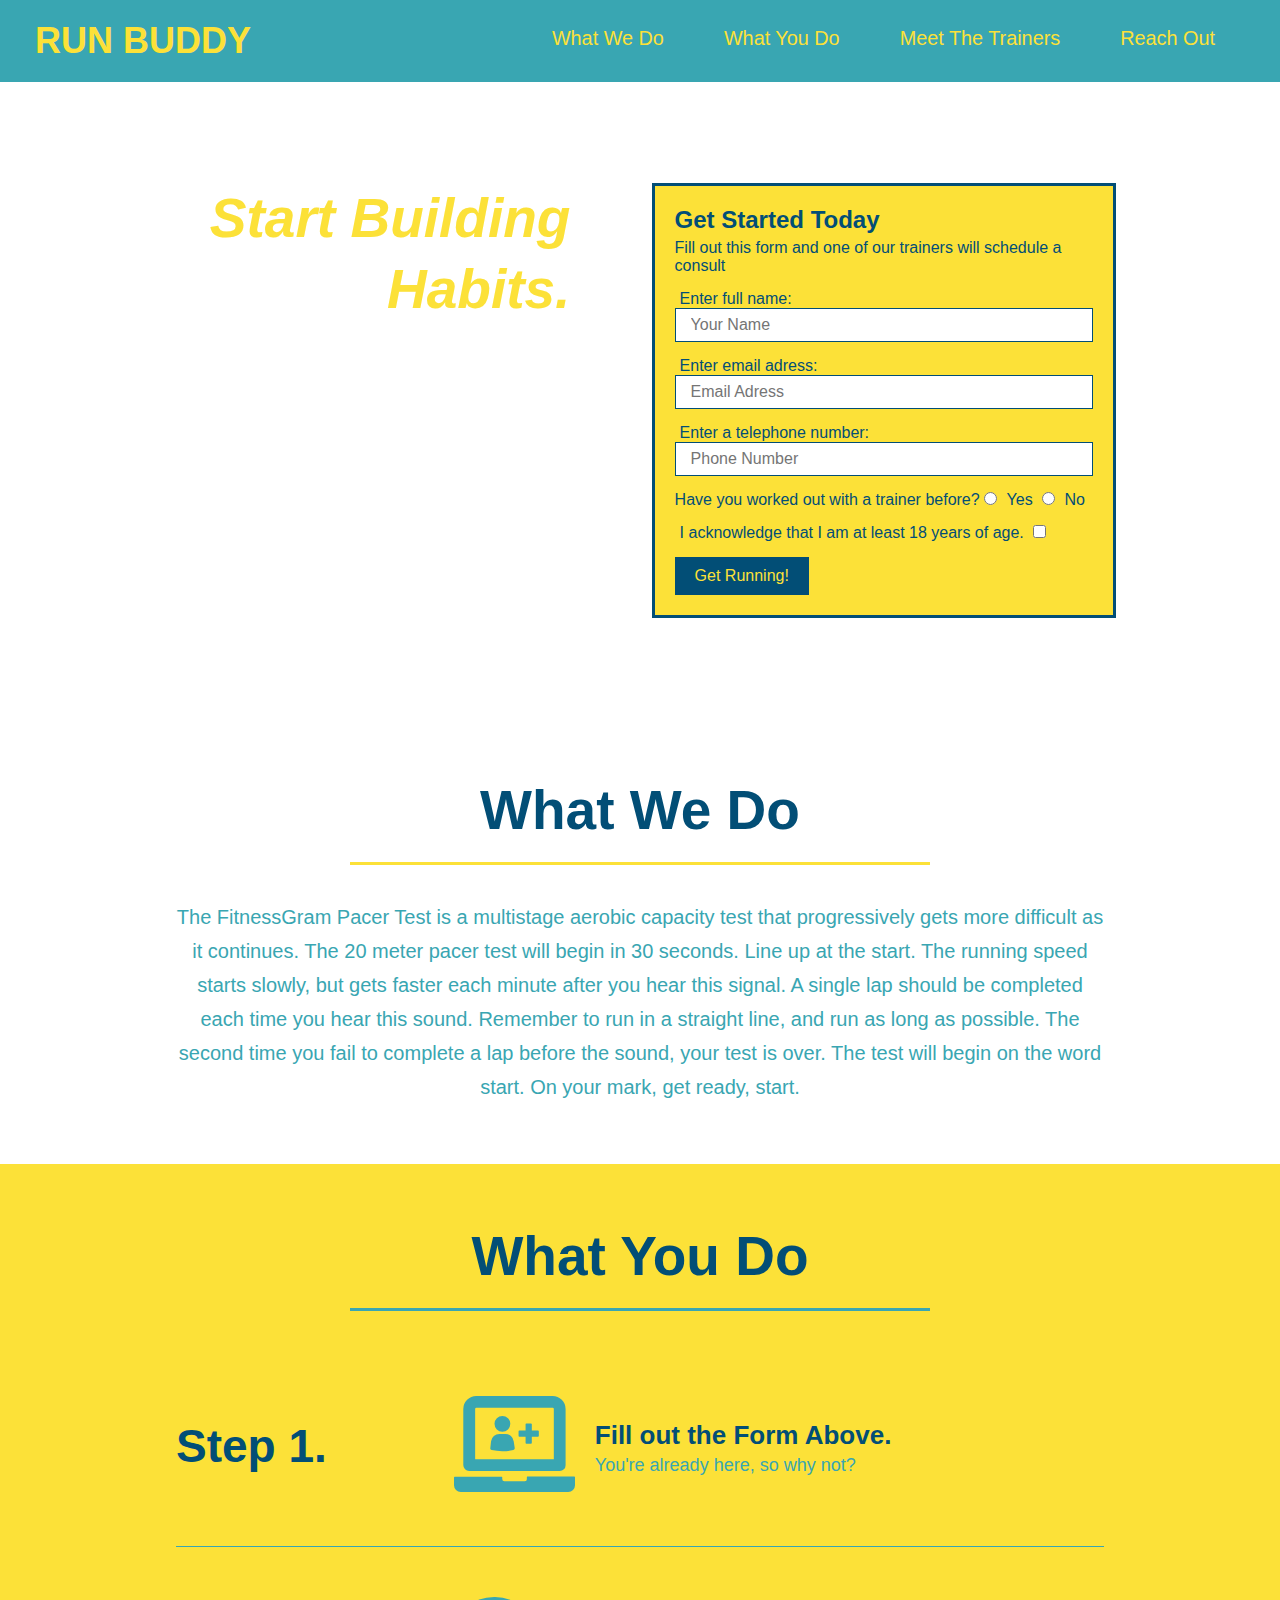
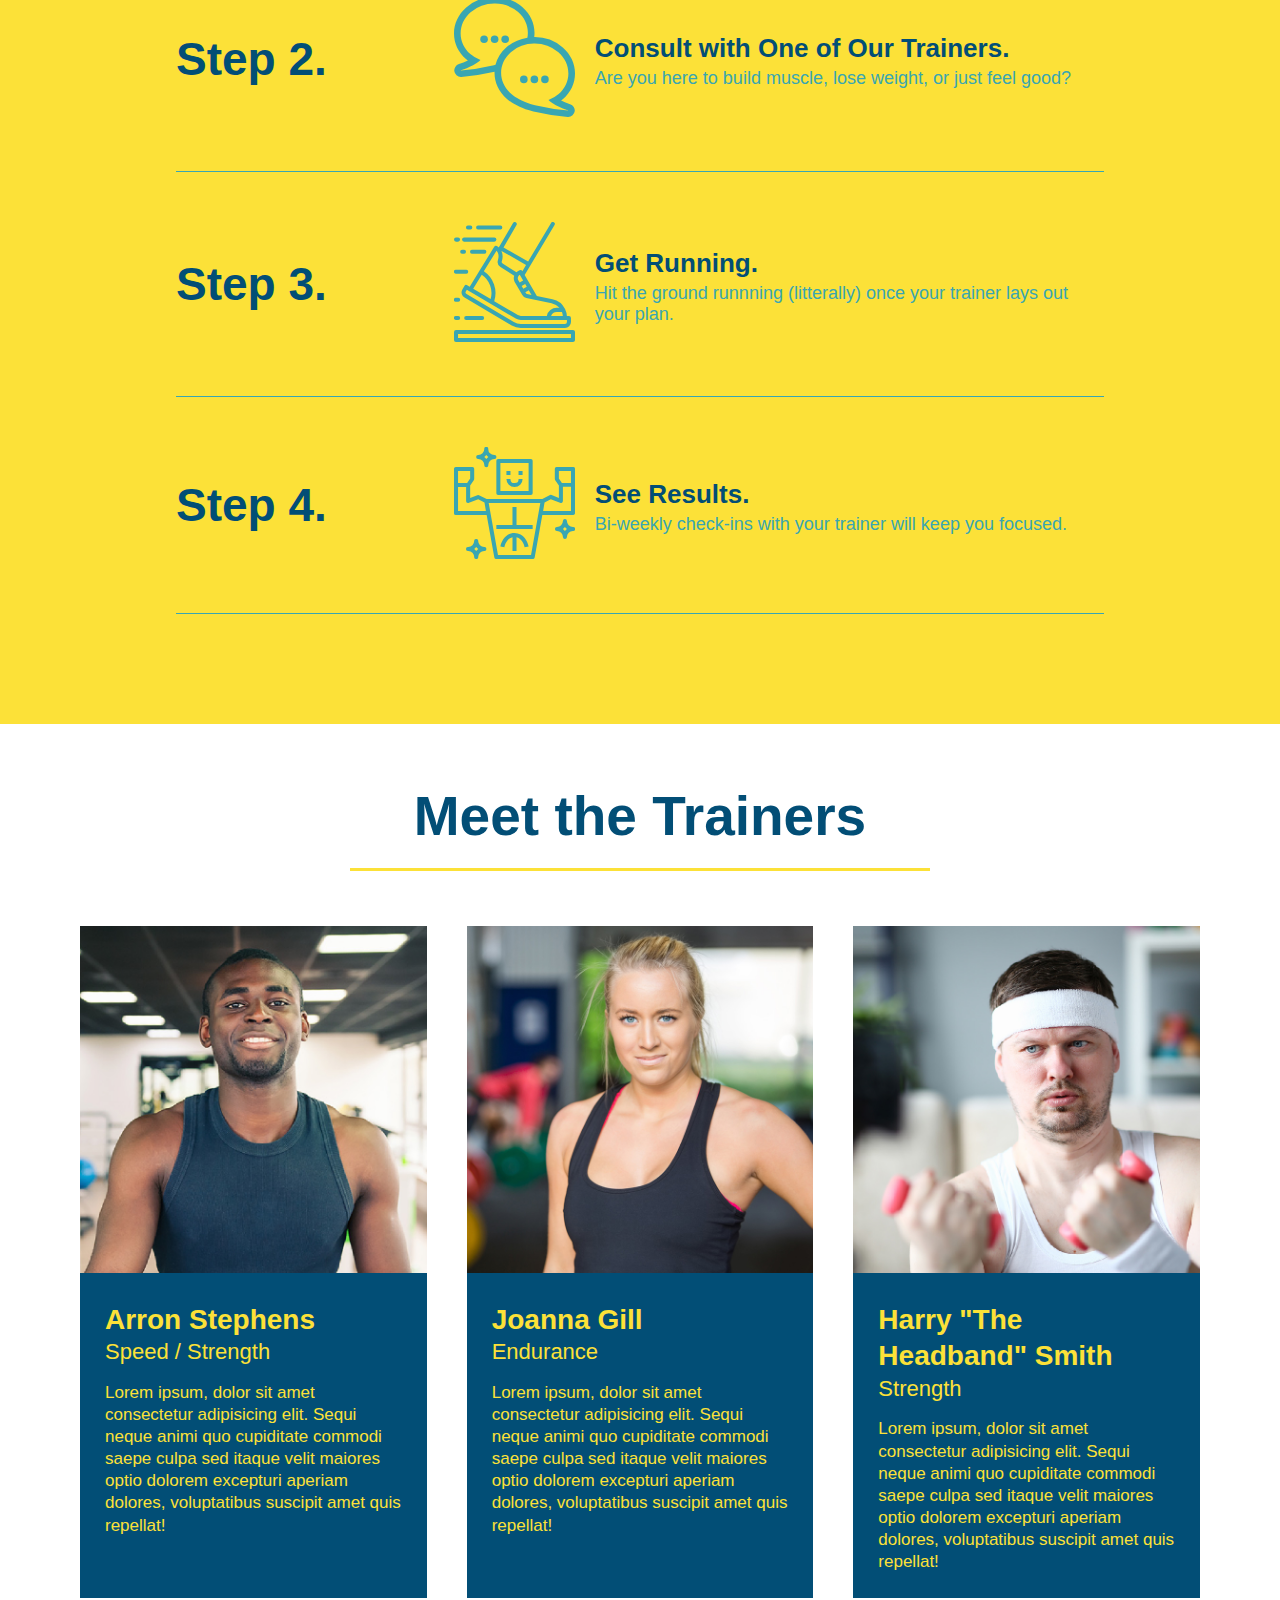
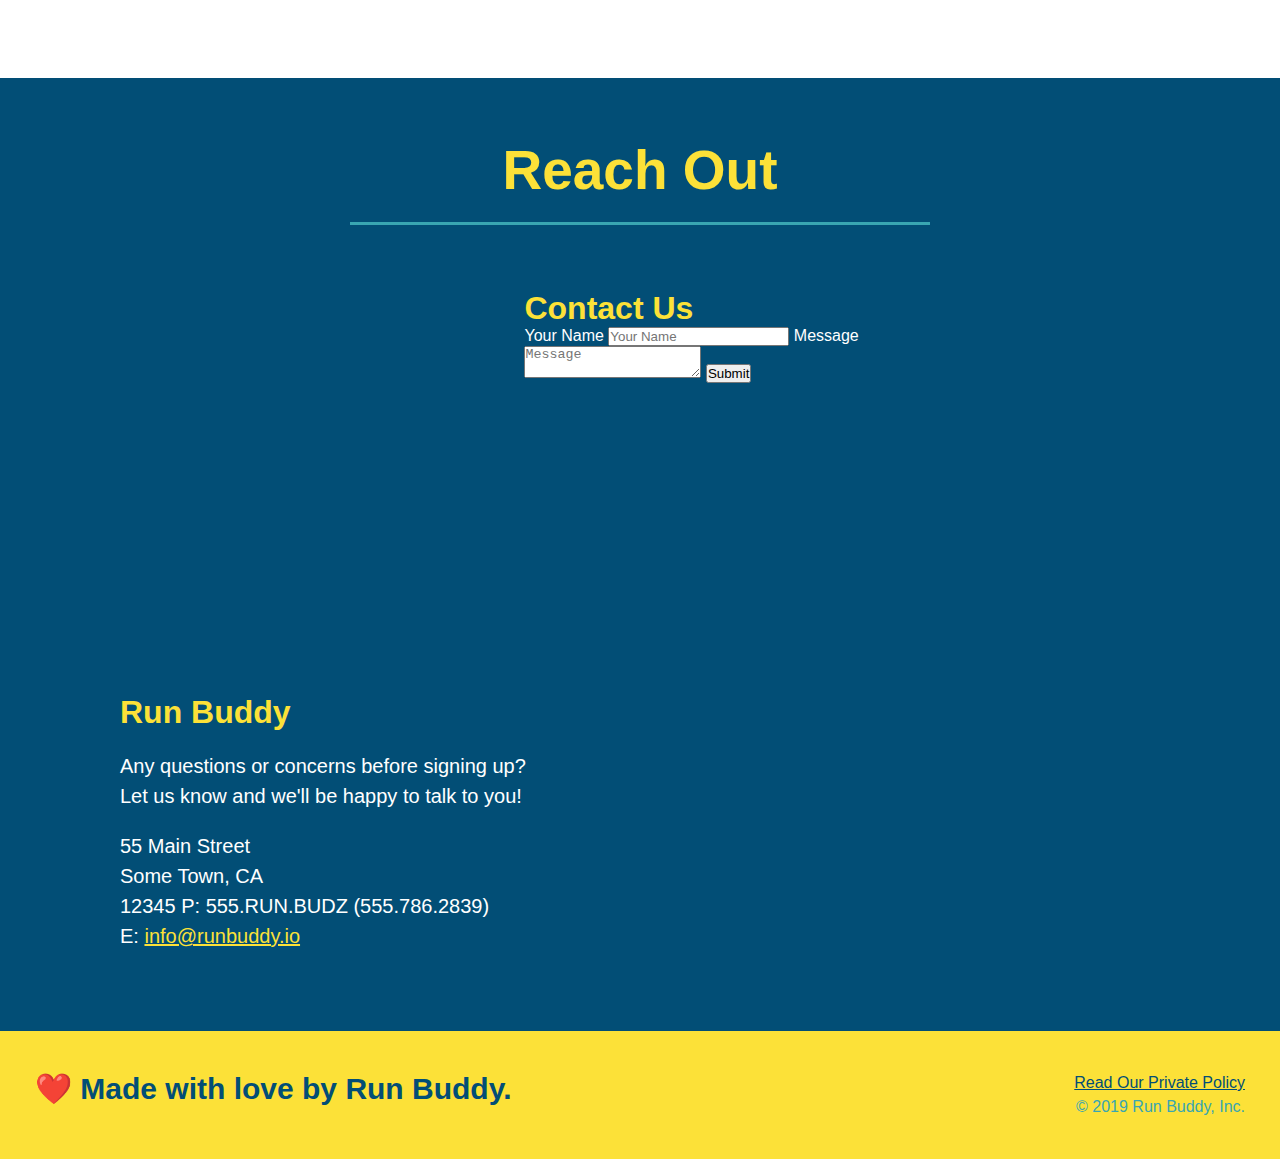
==== commit 03f7cf87: "added flexbot to the trainers section" ====
--- a/index.html
+++ b/index.html
@@ -133,15 +133,16 @@
         </section>
 
         <!-- "meet the trainers" section -->
-        <section id="your-trainers" class="centered-text">
+        <section id="your-trainers">
             <div class="flex-row">
                 <h2 class="section-title primary-border">Meet the Trainers</h2>
             </div>
+            <div class="trainers">
             <article class="trainer">
                 <img src="./assets/images/trainer-1.jpg" alt="Arron Stephens in his workout clothes, ready to pump iron" />
-                <div class="trainer-bio text-left">
-                    <h3>Arron Stephens</h3>
-                    <h4>Speed / Strength</h4>
+                <div class="trainer-bio">
+                    <h3 class="trainer-name">Arron Stephens</h3>
+                    <h4 class="trainer-role">Speed / Strength</h4>
                     <p> 
                         Lorem ipsum, dolor sit amet consectetur adipisicing elit. Sequi neque animi quo cupiditate commodi saepe culpa sed
                         itaque velit maiores optio dolorem excepturi aperiam dolores, voluptatibus suscipit amet quis repellat!
@@ -149,27 +150,28 @@
                 </div>
             </article>
             <article class="trainer">
-                <div class="trainer-bio text-right">
-                    <h3>Joanna Gill</h3>
-                    <h4>Endurance</h4>
+                <img src="./assets/images/trainer-2.jpg" alt="Joanna Gill cooling off after a workout" />
+                <div class="trainer-bio">
+                    <h3 class="trainer-name">Joanna Gill</h3>
+                    <h4 class="trainer-role">Endurance</h4>
                     <p> 
                         Lorem ipsum, dolor sit amet consectetur adipisicing elit. Sequi neque animi quo cupiditate commodi saepe culpa sed
                         itaque velit maiores optio dolorem excepturi aperiam dolores, voluptatibus suscipit amet quis repellat!
                     </p>
                 </div>
-                <img src="./assets/images/trainer-2.jpg" alt="Joanna Gill cooling off after a workout" />
             </article>
             <article class="trainer">
                 <img src="./assets/images/trainer-3.jpg" alt="Harry Smith wearing a blue headband and lifting comically small pink weights" />
-                <div class="trainer-bio text-left">
-                    <h3>Harry "The Headband" Smith</h3>
-                    <h4>Strength</h4>
+                <div class="trainer-bio">
+                    <h3 class="trainer-name">Harry "The Headband" Smith</h3>
+                    <h4 class="trainer-role">Strength</h4>
                     <p> 
                         Lorem ipsum, dolor sit amet consectetur adipisicing elit. Sequi neque animi quo cupiditate commodi saepe culpa sed
                         itaque velit maiores optio dolorem excepturi aperiam dolores, voluptatibus suscipit amet quis repellat!
                     </p>
                 </div>
             </article>
+            </div>
         </section>
 
         <!-- "reach out" section -->
--- a/assets/css/style.css
+++ b/assets/css/style.css
@@ -221,24 +221,28 @@
 }
 
 .trainer {
-    width: 900px;
-    margin: 0 auto 30px auto;
+    margin: 20px;
     background: #024e76;
     color: #fce138;
-    overflow: auto;
+    flex: 1;
 }
 
 .trainer img {
-    width: 35%;
-    float: left;
+    width: 100%;
 }
 
 .trainer-bio {
-    padding: 35px;
-    float: left;
-    width: 65%;
+    padding: 25px;
     line-height: 1.3;
 }
+
+.trainers {
+    width: 100%;
+    margin: 0 auto;
+    display: flex;
+    flex-wrap: wrap;
+    justify-content: space-around;
+  }
 
 .text-left {
     text-align: left;
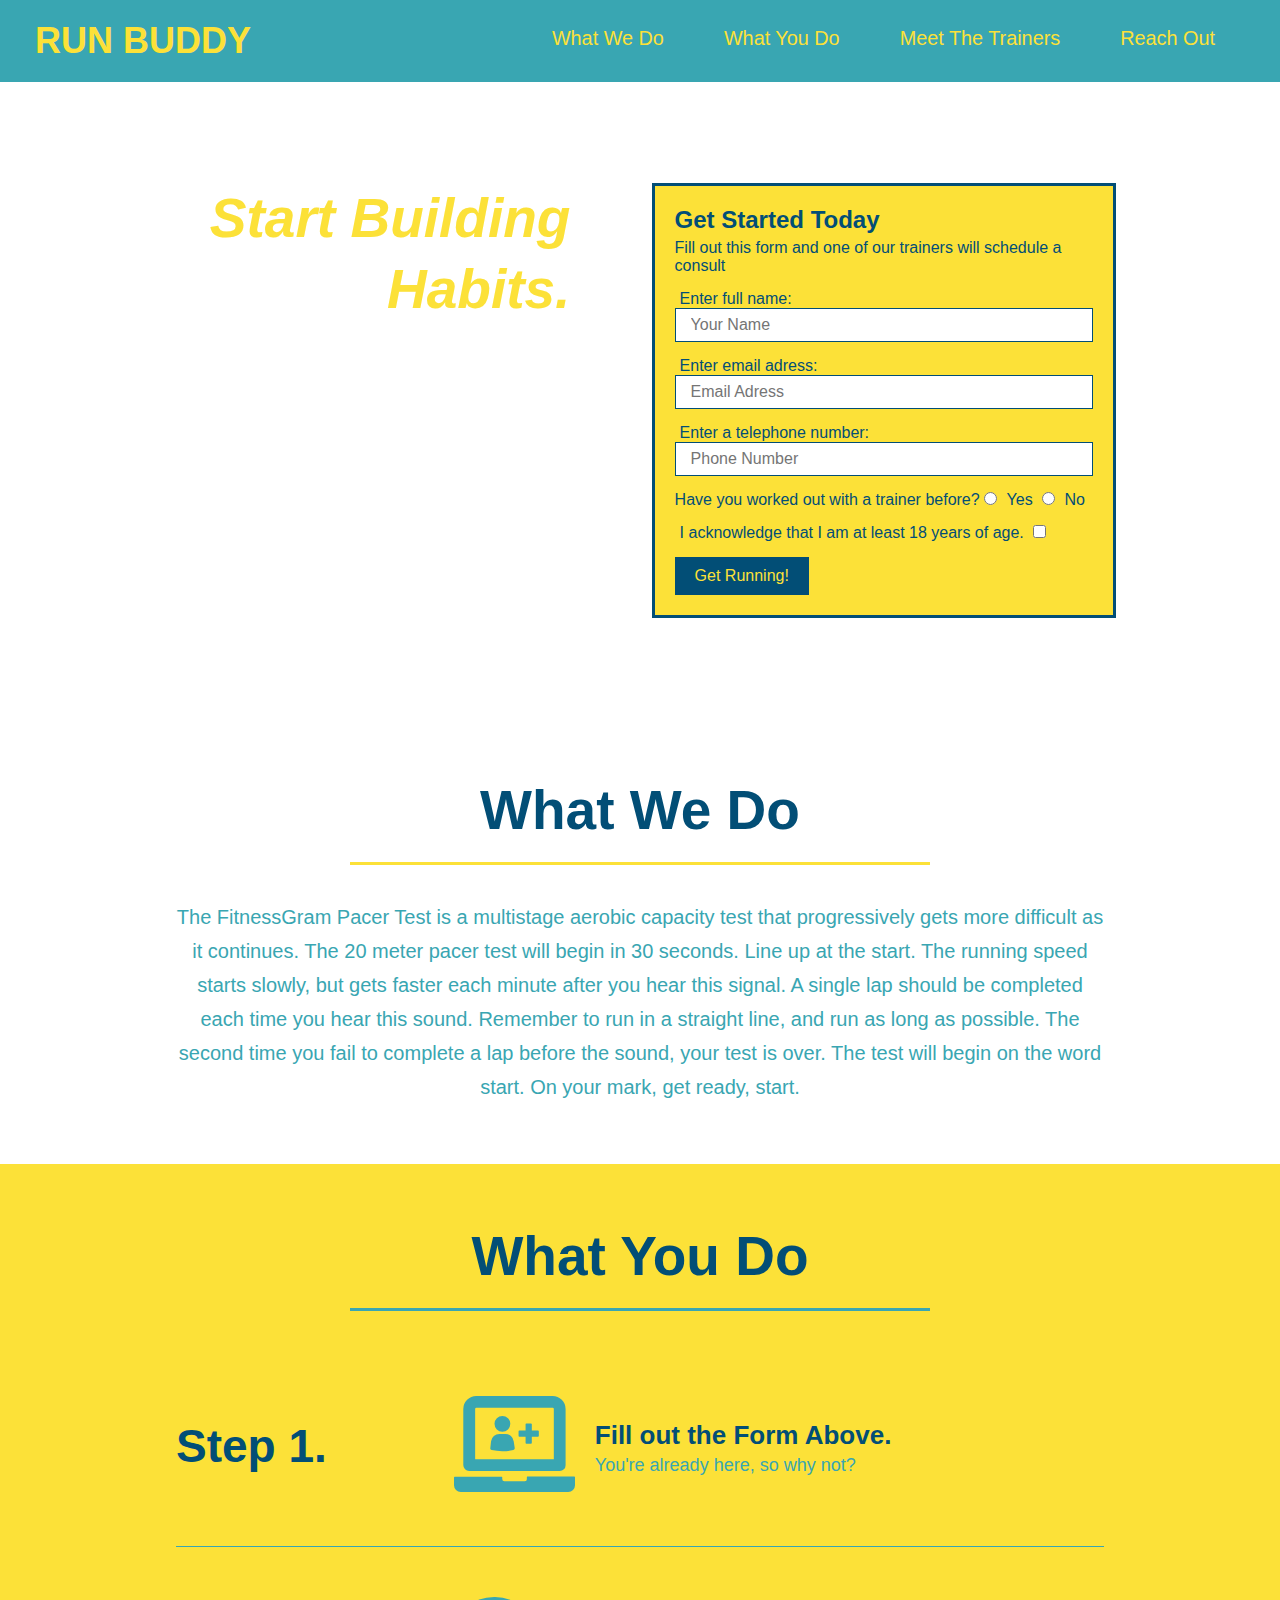
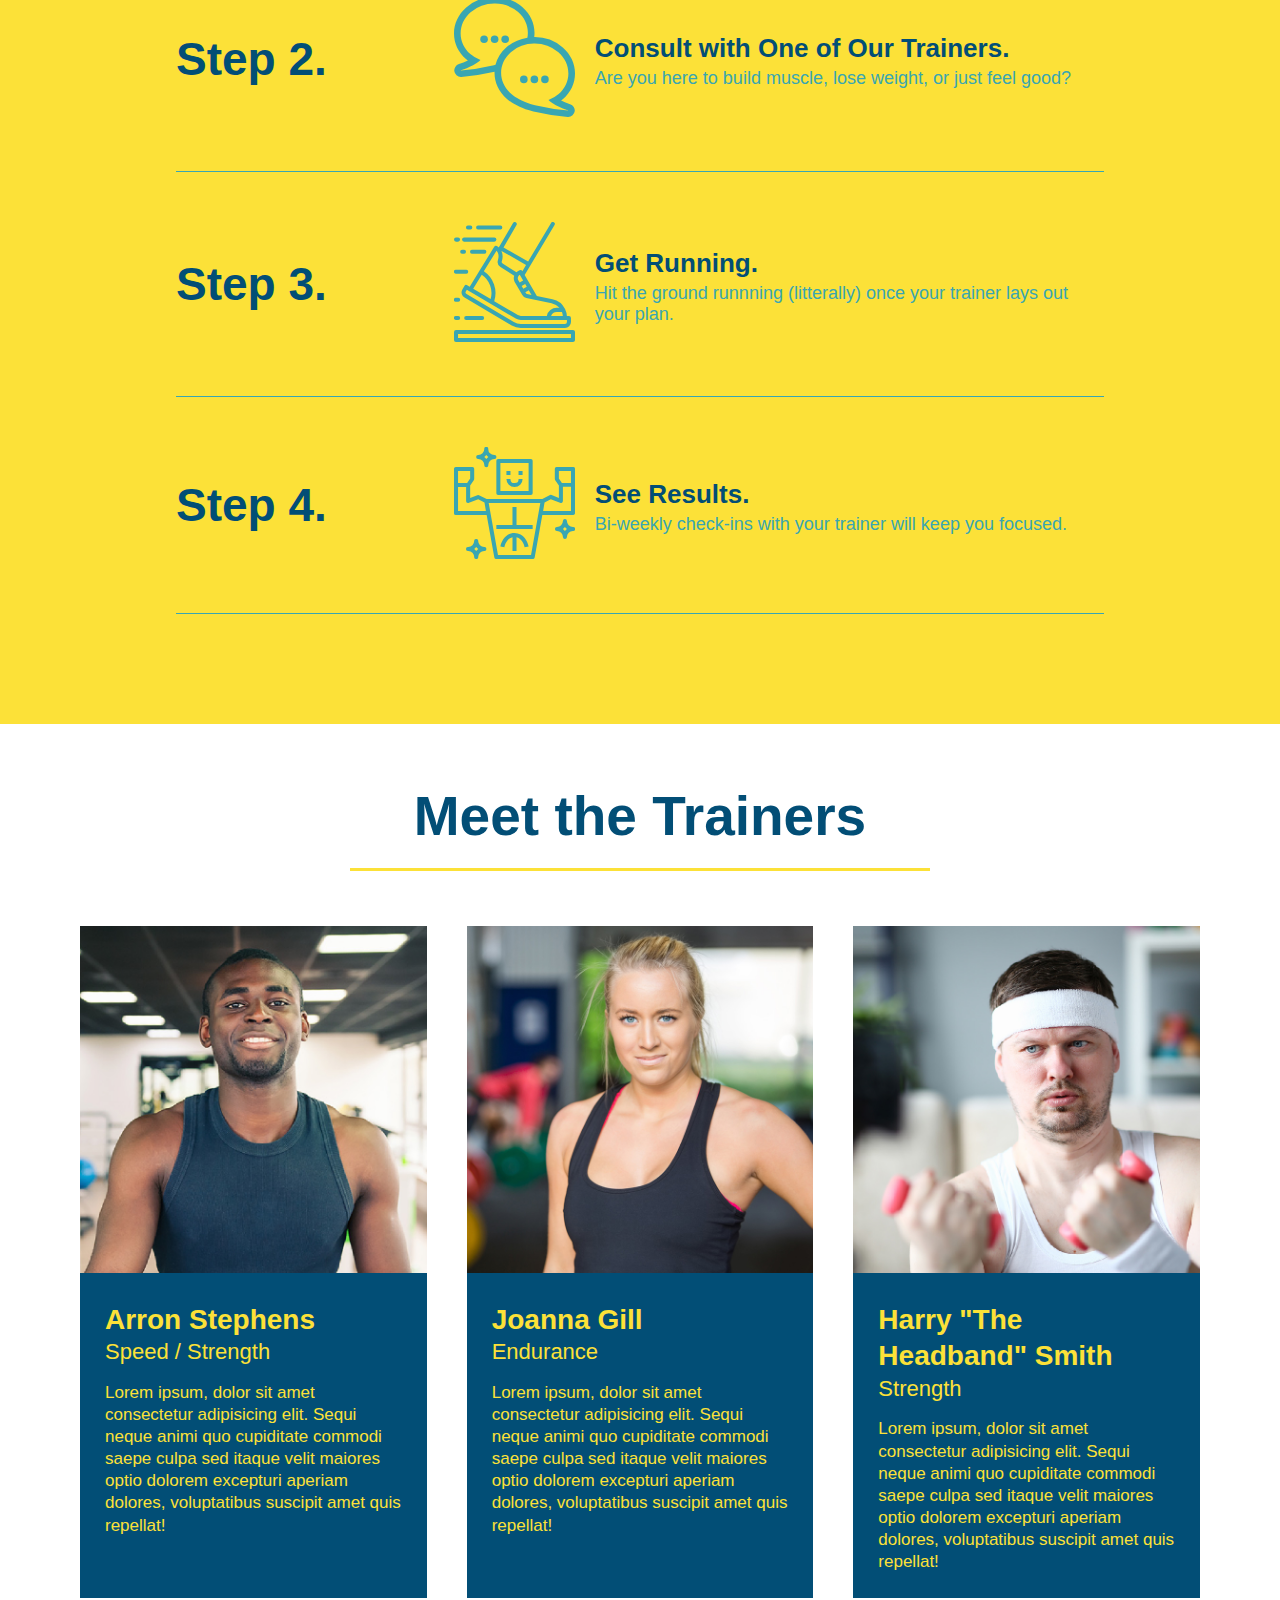
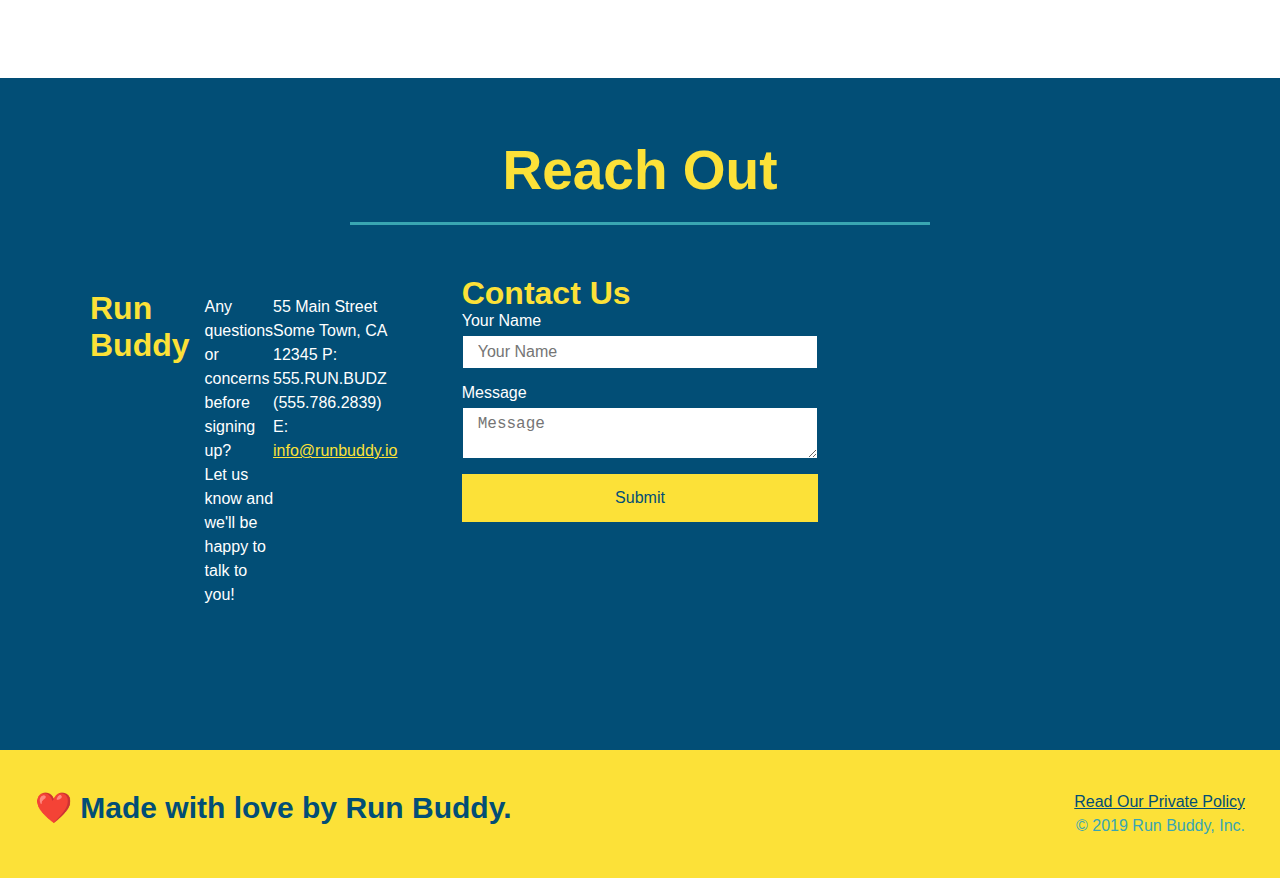
==== commit 83a956b3: "added flexbot to the reach out section" ====
--- a/index.html
+++ b/index.html
@@ -180,13 +180,22 @@
                 <h2 class="section-title secondary-border ">Reach Out</h2>
             </div>
             <div class="contact-info">
-                <iframe src="https://www.google.com/maps/embed?pb=!1m18!1m12!1m3!1d3146.0105900353583!2d-120.42504448440373!3d37.95353870962673!2m3!1f0!2f0!3f0!3m2!1i1024!2i768!4f13.1!3m3!1m2!1s0x8090c46e315aaf1b%3A0xb32d2fcd2023b726!2sMain%20St%2C%20Jamestown%2C%20CA%2095327!5e0!3m2!1sen!2sus!4v1645912601905!5m2!1sen!2sus" 
-                    width="600" 
-                    height="450" 
-                    style="border:0;" 
-                    allowfullscreen="" 
-                    loading="lazy">
-                </iframe>
+                <div class="contact-info">
+                    <h3>Run Buddy</h3>
+                    <p>
+                        Any questions or concerns before signing up?
+                        <br/>
+                        Let us know and we'll be happy to talk to you!
+                        <address>
+                            55 Main Street <br/>
+                            Some Town, CA <br/>
+                            12345
+                           P: 555.RUN.BUDZ (555.786.2839) <br/>
+                            E: <a href="mailto:info@runbuddy.io">info@runbuddy.io</a>
+                        </address>
+                    
+                    </p>
+                </div>
                 <div class="contact-form">
                     <h3>Contact Us</h3>
                     <form>
@@ -199,25 +208,18 @@
                         <button type="submit">Submit</button>
                     </form>
                 </div>
-                <div class="contact-info">
-                    <h3>Run Buddy</h3>
-                    <p>
-                        Any questions or concerns before signing up?
-                        <br/>
-                        Let us know and we'll be happy to talk to you!
-                        <address>
-                            55 Main Street <br/>
-                            Some Town, CA <br/>
-                            12345
-                           P: 555.RUN.BUDZ (555.786.2839) <br/>
-                            E: <a href="mailto:info@runbuddy.io">info@runbuddy.io</a>
-                        </address>
-                    
-                    </p>
-                </div>
-            </div>
-        </section>
-
+                <iframe src="https://www.google.com/maps/embed?pb=!1m18!1m12!1m3!1d3146.0105900353583!2d-120.42504448440373!3d37.95353870962673!2m3!1f0!2f0!3f0!3m2!1i1024!2i768!4f13.1!3m3!1m2!1s0x8090c46e315aaf1b%3A0xb32d2fcd2023b726!2sMain%20St%2C%20Jamestown%2C%20CA%2095327!5e0!3m2!1sen!2sus!4v1645912601905!5m2!1sen!2sus" 
+                    width="600" 
+                    height="450" 
+                    style="border:0;" 
+                    allowfullscreen="" 
+                    loading="lazy">
+                </iframe>
+                
+            </div>
+        </section>
+        
+        <!-- Footer section -->
         <footer>
             <h2>❤️ Made with love by Run Buddy.</h2>
             <div>
--- a/assets/css/style.css
+++ b/assets/css/style.css
@@ -274,17 +274,17 @@
     color: #fce138;
 }
 
+.contact-info {
+    display: flex;
+    justify-content: space-between;
+    flex-wrap: wrap;
+}
+
 .contact-info iframe {
-    width: 400px;
     height: 400px;
 }
 
 .contact-info div {
-    width: 410px;
-    display: inline-block;
-    vertical-align: top;
-    text-align: left;
-    margin: 30px 0 0 60px;
     color: white;
   }
 
@@ -296,14 +296,40 @@
 .contact-info p, .contact-info address {
     margin: 20px 0;
     line-height: 1.5;
-    font-size: 20px;
+    font-size: 16px;
     font-style: normal;
+}
+
+.contact-form input, .contact-form textarea {
+    border: 1px solid #024e76;
+    display: block;
+    padding: 7px 15px;
+    font-size: 16px;
+    color: #024e76;
+    width: 100%;
+    margin-bottom: 15px;
+    margin-top: 5px;
+}
+
+.contact-form button {
+    width: 100%;
+    border: none;
+    background: #fce138;
+    color: #024e76;
+    text-align: center;
+    padding: 15px 0;
+    font-size: 16px;
 }
  
 .contact-info a {
     color: #fce138;
 }
 
+.contact-info > * {
+    flex: 1;
+    margin: 15px;
+  }
+
 .flex-row {
     display: flex;
 }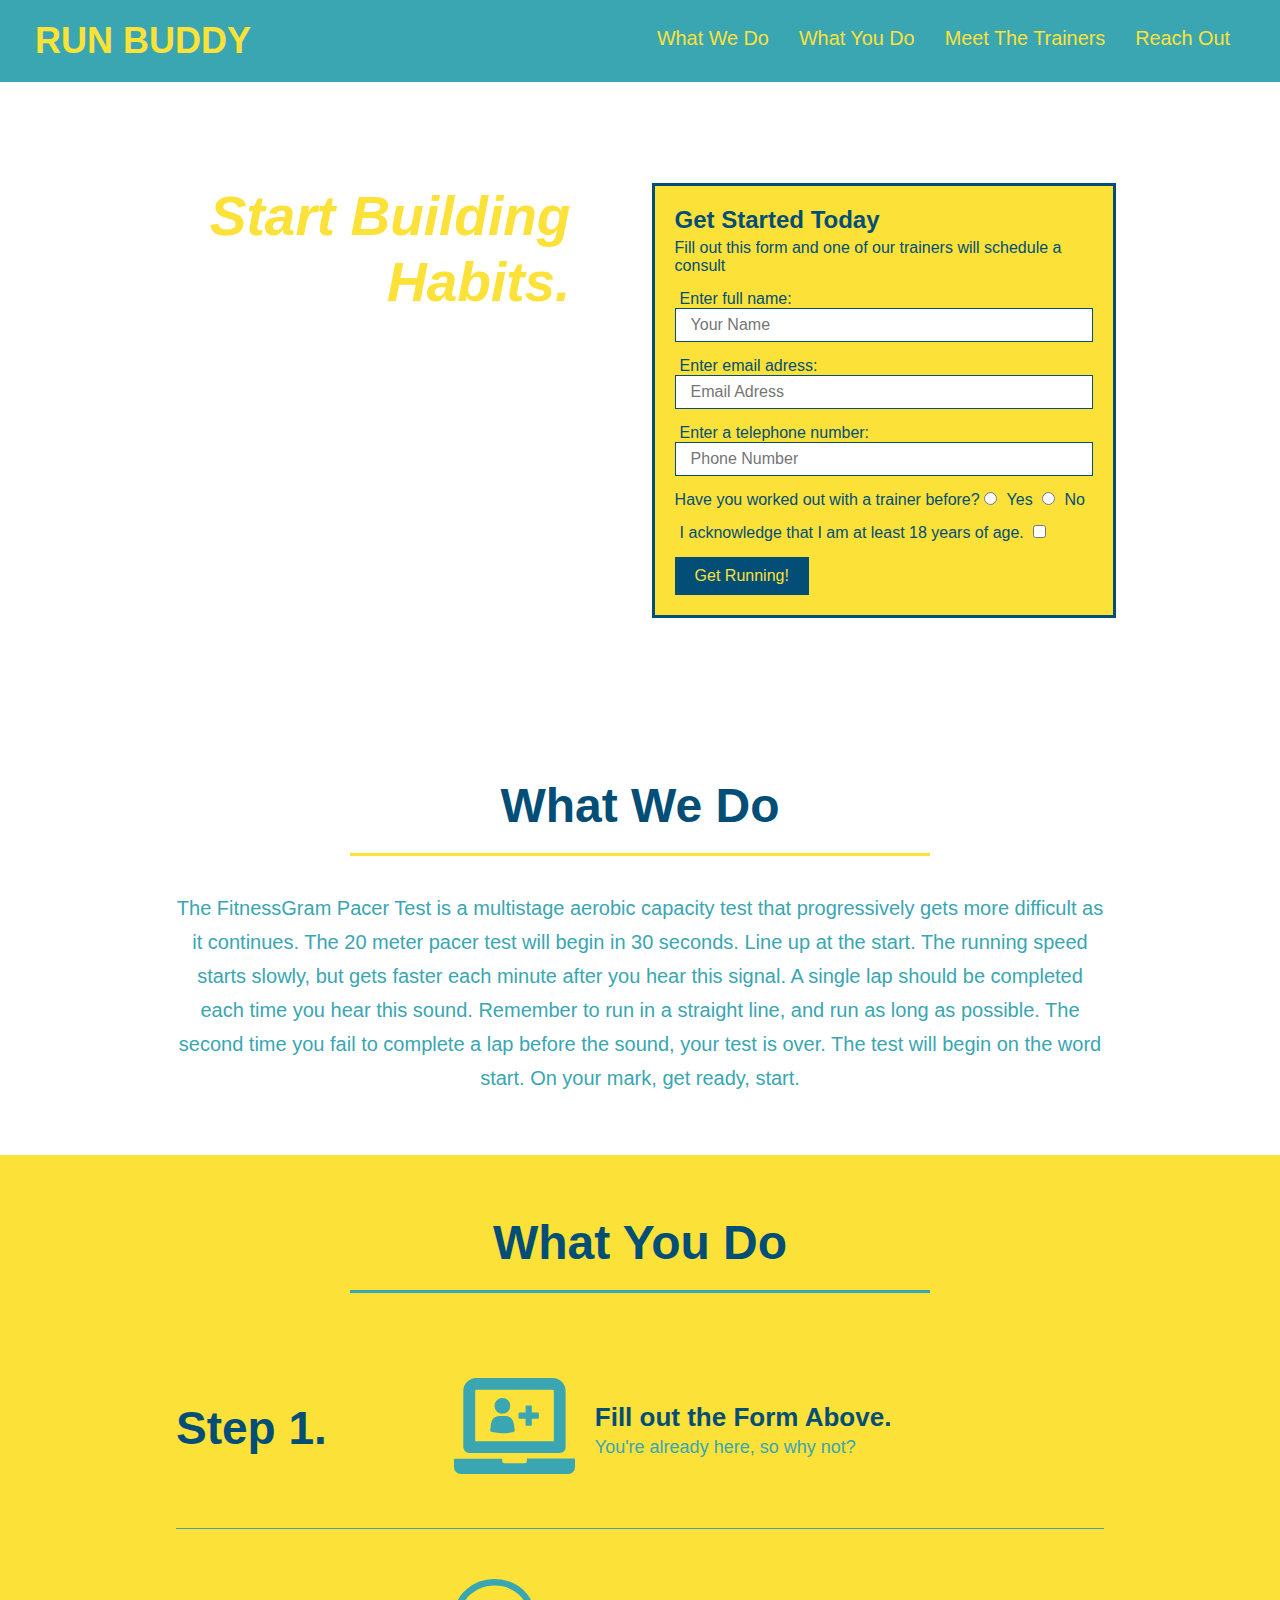
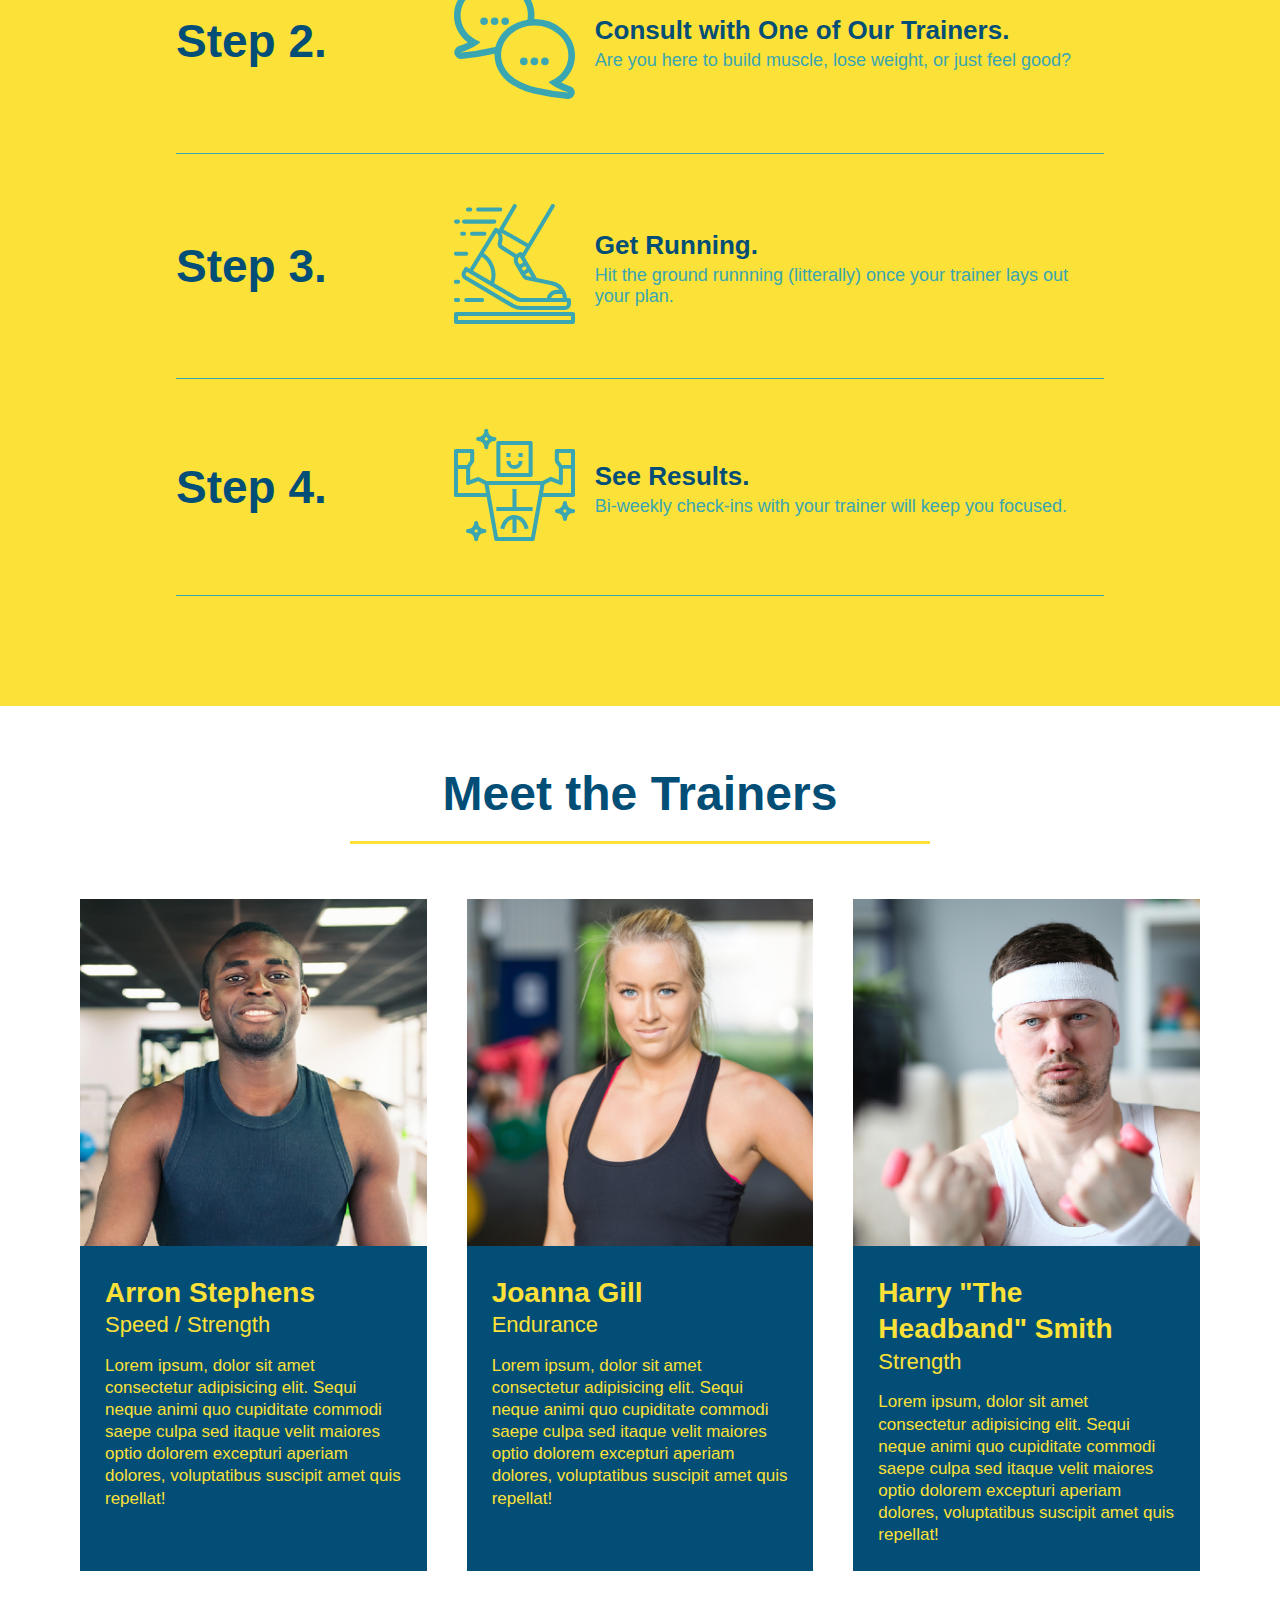
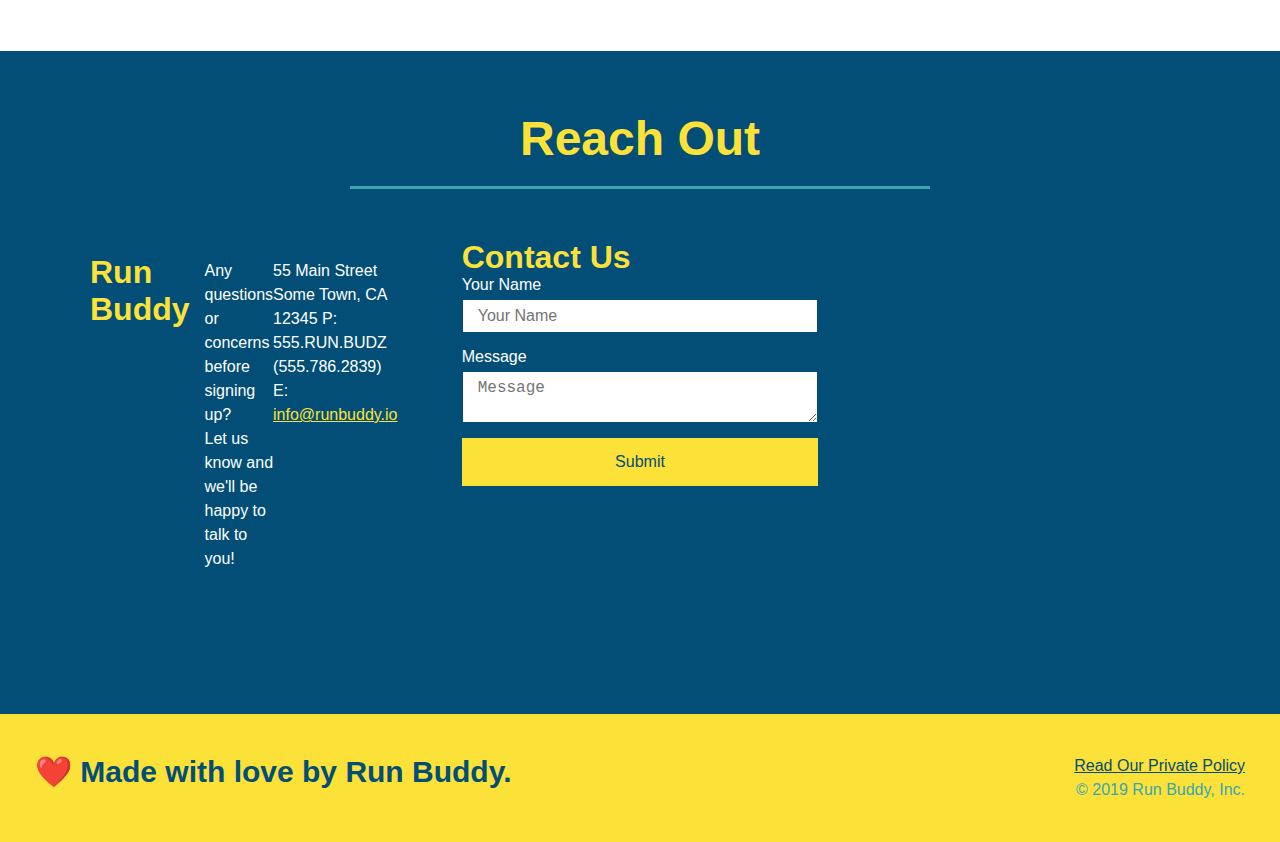
==== commit 577d2f95: "quick commit to save my starting code for media query" ====
--- a/index.html
+++ b/index.html
@@ -2,6 +2,7 @@
 <html lang=""en">
     <head>
         <meta charset="UTF-8" />
+        <meta name="viewport" content="width=device-width, initial-scale=1.0" />
         <title>Run Buddy</title>
         <link rel="stylesheet" href="./assets/css/style.css" />
     </head>
--- a/assets/css/style.css
+++ b/assets/css/style.css
@@ -4,6 +4,30 @@
     box-sizing: border-box;
 }
 
+/* MEDIA QUERY FOR SMALL DESKTOP AND SMALLER*/
+@media screen and (max-width: 980px) {
+    header h1 a {
+      /* this will be applied on any screen smaller than 980px */
+      color: tomato;
+    }
+  }
+  
+  /* MEDIA QUERY FOR TABLETS AND SMALLER */
+  @media screen and (max-width: 768px) {
+    header h1 {
+      /* this will be applied on any screen between 768px and 575px */
+      font-size: 80px;
+    }
+  }
+  
+  /* MEDIA QUERY FOR MOBILE PHONES AND SMALLER */
+  @media screen and (max-width: 575px) {
+    header h1 {
+      /* this will be applied on any screen smaller than 575px */
+      font-size: 100px;
+    }
+  }
+
 body {
     color: #39a6b2;
     font-family: Helvetica, Arial, sans-serif;
@@ -42,7 +66,7 @@
 }
 
 header nav ul li a {
-    margin: 0 30px;
+    padding: 10px 15px;
     font-weight: lighter;
     font-size: 1.55vw;
 }
@@ -82,6 +106,7 @@
     display: flex;
     justify-content: center;
     flex-wrap: wrap;
+    align-items: flex-start;
 }
 
 .hero-cta {
@@ -90,7 +115,7 @@
     margin: 3.5%;
     color: #fff;
     font-size: 18px;
-    line-height: 1.3;
+    line-height: 1.2;
 }
 
 .hero-cta h2 {
@@ -152,7 +177,7 @@
 }
 
 .section-title {
-    font-size: 55px;
+    font-size: 48px;
     color: #024e76;
     border-bottom: 3px solid;
     padding-bottom: 20px;
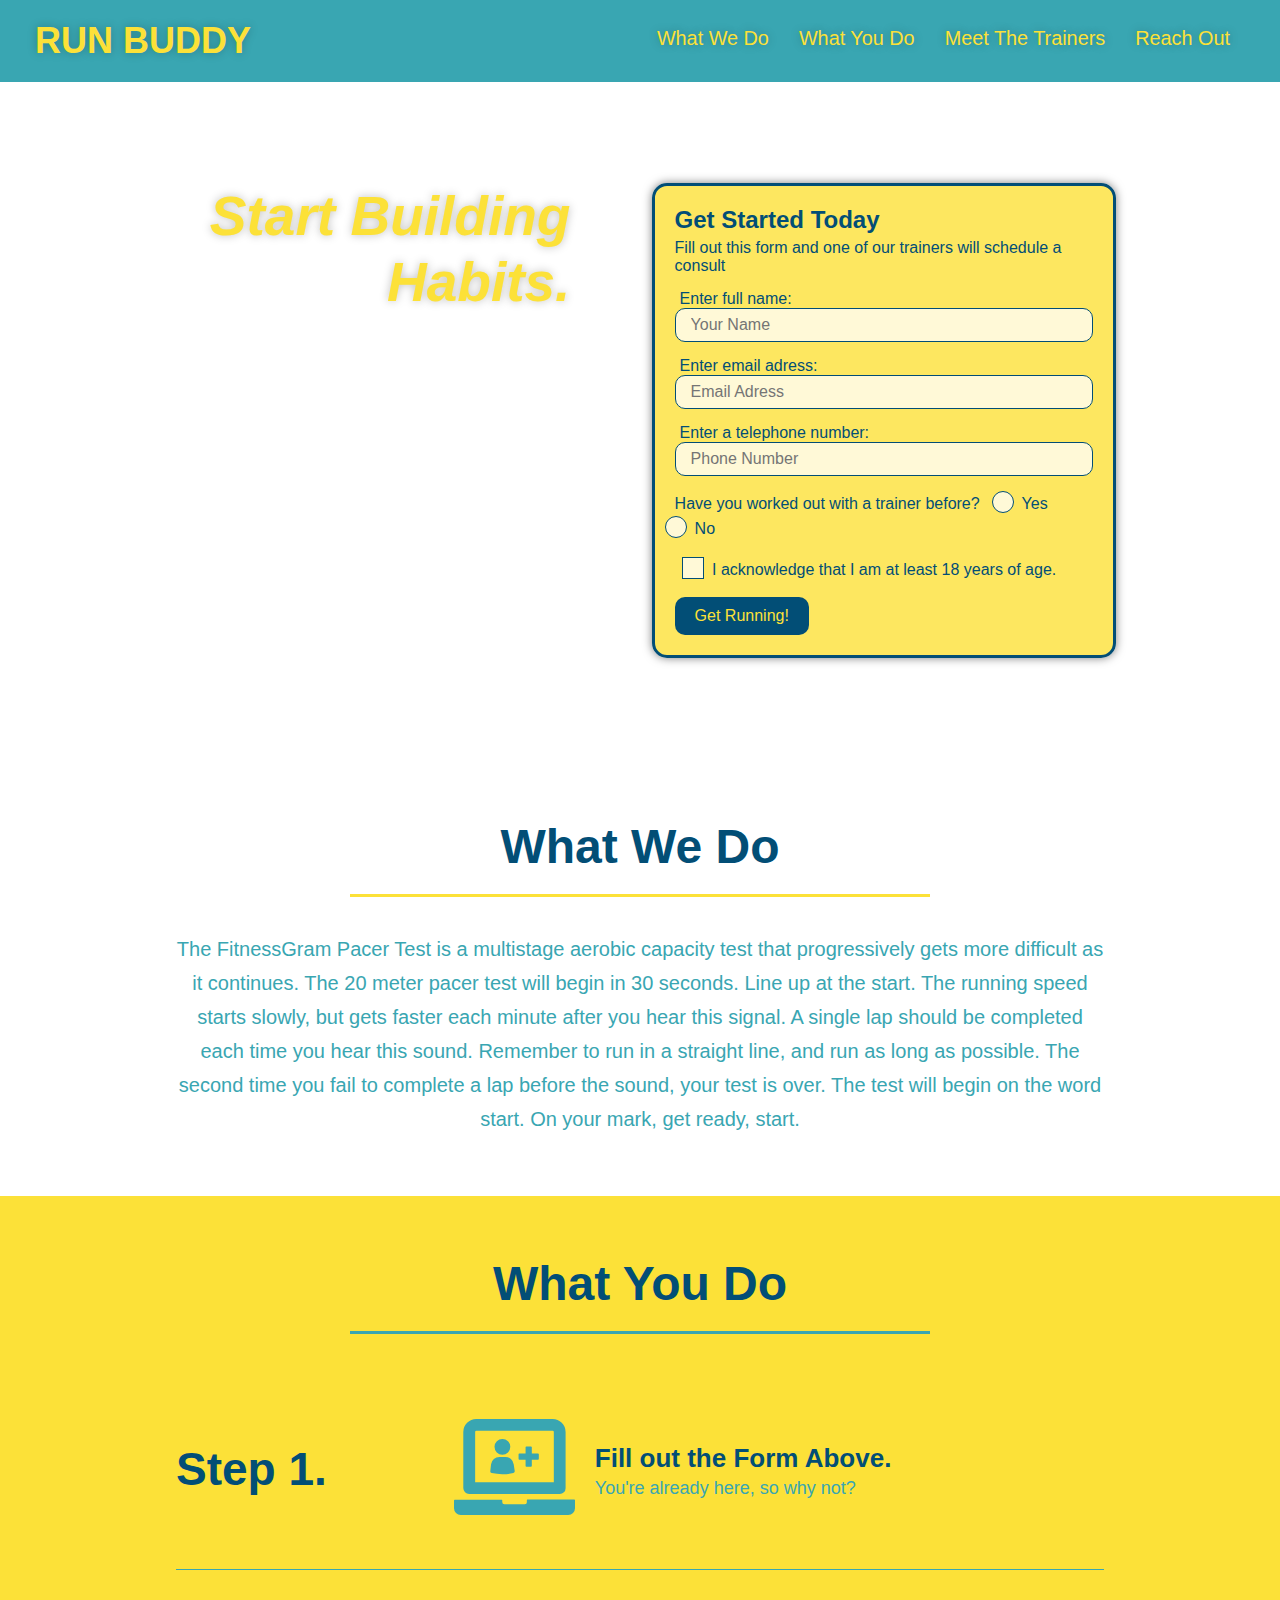
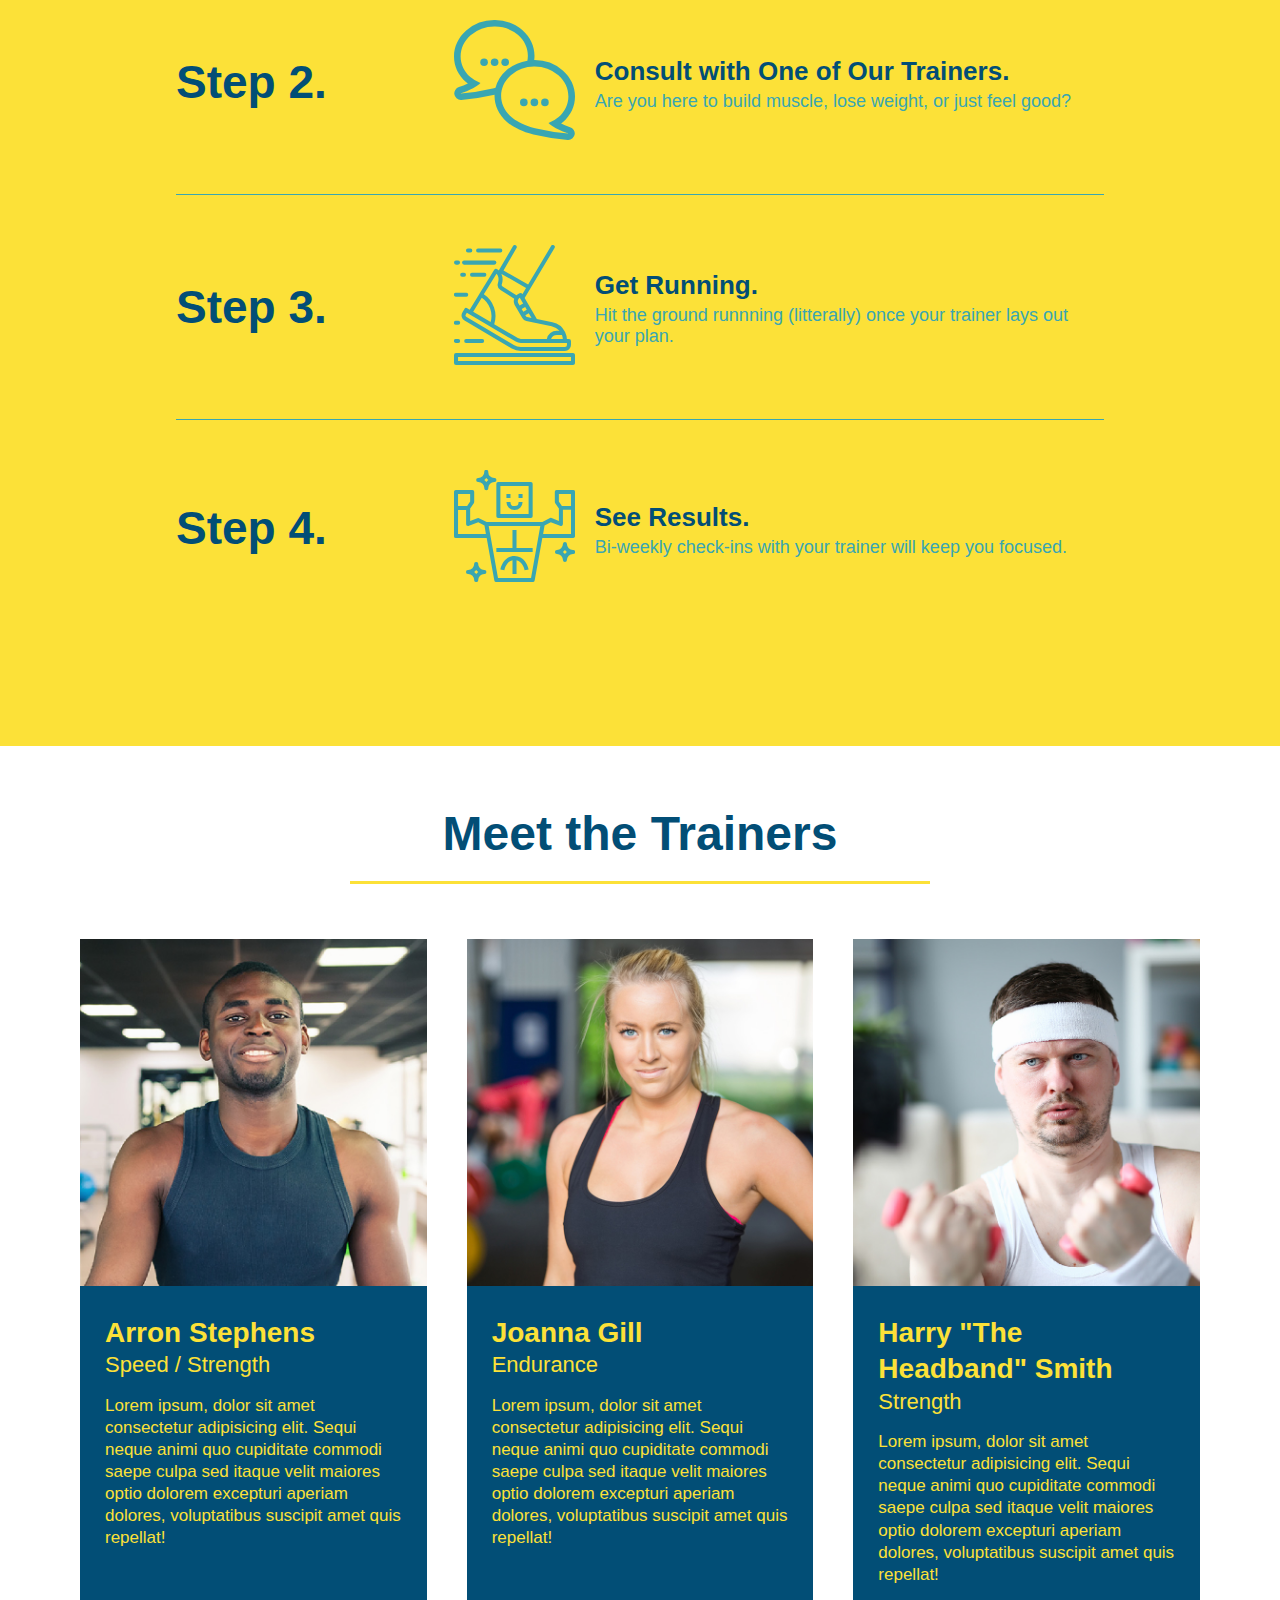
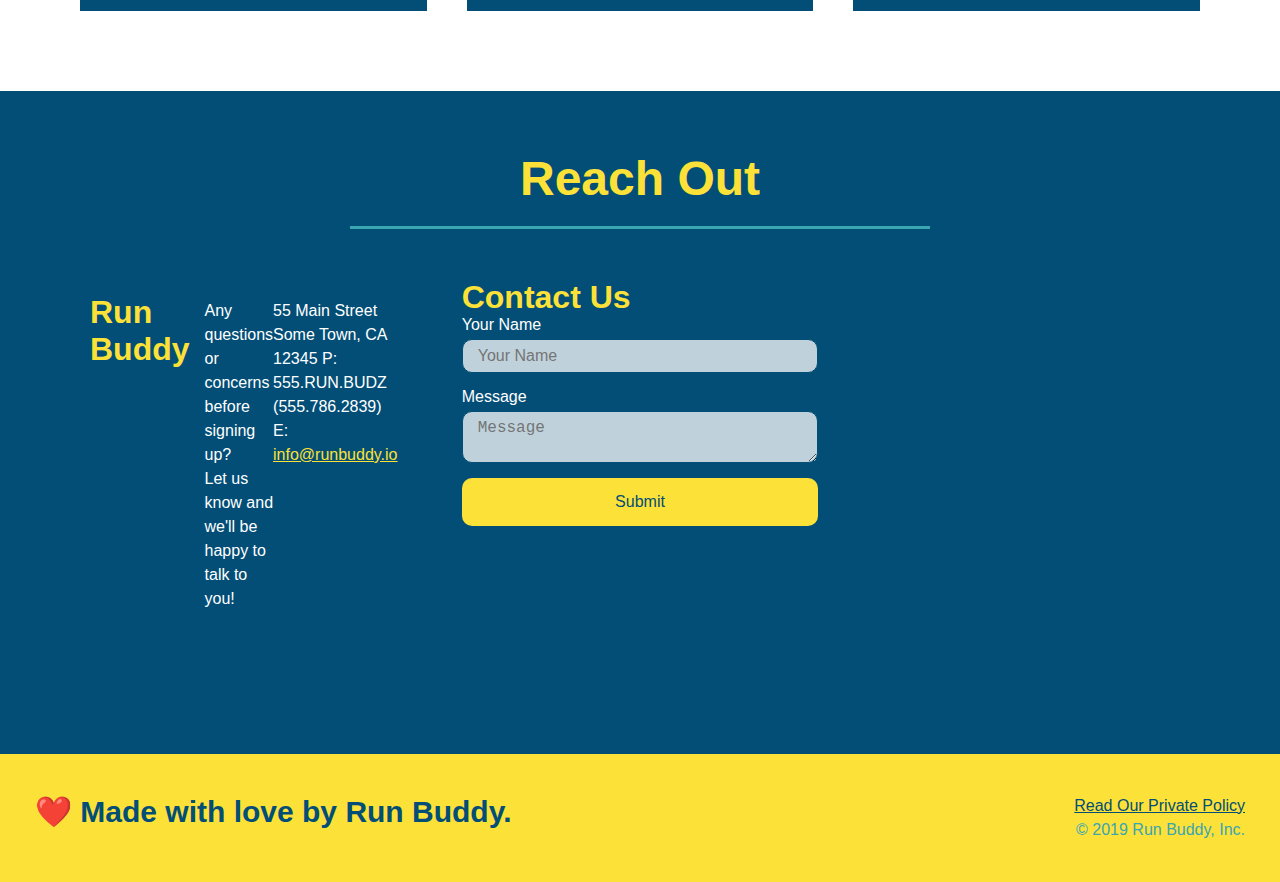
==== commit 8abbd958: "Final touches in css" ====
--- a/index.html
+++ b/index.html
@@ -53,15 +53,22 @@
                     <label for="phone">Enter a telephone number:</label>
                     <input type="tel" placeholder="Phone Number" name="phone" id="phone" class="form-input"/>
                     <p>
-                        Have you worked out with a trainer before?
-                        <input type="radio" name="trainer-confirm" id="trainer-yes"/>
-                        <label for="trainer-yes">Yes</label>
-                        <input type="radio" name="trainer-confirm" id="trainer-no"/>
-                        <label for="trainer-no">No</label>
-                    </p>
-                    <p>
-                        <label for="checkbox">I acknowledge that I am at least 18 years of age.</label>
-                        <input type="checkbox" name="age-confirm" id="checkbox"/>
+                         Have you worked out with a trainer before?
+                        <span class="radio-wrapper">
+                            <input type="radio" name="trainer-confirm" id="trainer-yes"/>
+                            <label for="trainer-yes">Yes</label>
+                        </span>
+                        <span class="radio-wrapper">
+                            <input type="radio" name="trainer-confirm" id="trainer-no"/>
+                            <label for="trainer-no">No</label>
+                        </span>
+                    </p>
+                    <p>
+                        <span class="checkbox-wrapper">
+                            <input type="checkbox" name="age-confirm" id="checkbox"/>
+                            <label for="checkbox">I acknowledge that I am at least 18 years of age.</label>
+
+                        </span>
                     </p>
                     <button type="submit">Get Running!</button>
                 </form>
--- a/assets/css/style.css
+++ b/assets/css/style.css
@@ -1,56 +1,83 @@
+/*General changes*/
 * {
     padding: 0;
     margin: 0;
     box-sizing: border-box;
 }
 
-/* MEDIA QUERY FOR SMALL DESKTOP AND SMALLER*/
-@media screen and (max-width: 980px) {
-    header h1 a {
-      /* this will be applied on any screen smaller than 980px */
-      color: tomato;
-    }
-  }
-  
-  /* MEDIA QUERY FOR TABLETS AND SMALLER */
-  @media screen and (max-width: 768px) {
-    header h1 {
-      /* this will be applied on any screen between 768px and 575px */
-      font-size: 80px;
-    }
-  }
-  
-  /* MEDIA QUERY FOR MOBILE PHONES AND SMALLER */
-  @media screen and (max-width: 575px) {
-    header h1 {
-      /* this will be applied on any screen smaller than 575px */
-      font-size: 100px;
-    }
-  }
-
 body {
-    color: #39a6b2;
+    color: var(--tertiary-color);
     font-family: Helvetica, Arial, sans-serif;
 }
+
+section {
+    padding: 60px;
+}
+
+.section-title {
+    font-size: 48px;
+    color: var(--secondary-color);
+    border-bottom: 3px solid;
+    padding-bottom: 20px;
+    text-align: center;
+    margin: 0 auto 35px auto;
+    width: 50%;
+}
+
+.primary-border{
+    border-color: var(--primary-color);
+}
+.secondary-border{
+    border-color: var(--tertiary-color);
+}
+
+.text-left {
+    text-align: left;
+}
+
+.text-right {
+    text-align: right;
+}
+
+.flex-row {
+    display: flex;
+}
+
+:root {
+    --primary-color: #fce138;
+    --secondary-color: #024e76;
+    --tertiary-color: #39a6b2;
+}
+
+/*Header*/
 
 header {
     padding: 20px 35px;
-    background-color: #39a6b2;
+    background-color: var(--tertiary-color);
     display: flex;
     justify-content: space-between;
     flex-wrap: wrap;
+    position: -webkit-sticky;
+    position: sticky;
+    top: 0;
+    background-image: url(C:Users/timus/OneDrive/Desktop/BOOTCAMP/projects/run-buddy/assets/images/hero-bg.jpg);
+    background-size: cover;
+    background-attachment: fixed;
+    background-position: 80%;
+    z-index: 9999;
 }
 
 header h1 {
     font-weight: bold;
     font-size: 36px;
-    color: #fce138;
+    color: var(--primary-color);
     margin: 0;
+    text-shadow: 0 0 10px rgba(0, 0, 0, 0.25);
 }
 
 header a {
     text-decoration: none;
-    color: #fce138;
+    color: var(--primary-color);
 }
 
 header nav {
@@ -69,10 +96,20 @@
     padding: 10px 15px;
     font-weight: lighter;
     font-size: 1.55vw;
-}
+    text-shadow: 0 0 10px rgba(0, 0, 0, 0.25);
+}
+
+header nav ul li a:hover {
+    background: var(--primary-color);
+    color: var(--secondary-color);
+    border-radius: 15px;
+    text-shadow: none;
+}
+
+/*Footer*/
 
 footer {
-    background-color: #fce138;
+    background-color: var(--primary-color);
     width: 100%;
     padding: 40px 35px;
     display: flex;
@@ -81,7 +118,7 @@
 }
 
 footer h2 {
-    color: #024e76;
+    color: var(--secondary-color);
     font-size: 30px;
     margin: 0;
 }
@@ -92,17 +129,16 @@
 }
 
 footer a {
-    color: #024e76;
-}
-
-section {
-    padding: 60px;
-}
+    color: var(--secondary-color);
+}
+
+/*Hero/Jumbotron*/
 
 .hero {
     background-image: url(C:Users/timus/OneDrive/Desktop/BOOTCAMP/projects/run-buddy/assets/images/hero-bg.jpg);
     background-size: cover;
-    background-position: center;
+    background-attachment: fixed;
+    background-position: 80%;
     display: flex;
     justify-content: center;
     flex-wrap: wrap;
@@ -121,19 +157,22 @@
 .hero-cta h2 {
     font-style: italic;
     font-size: 55px;
-    color: #fce138;
+    color: var(--primary-color);
+    text-shadow: 0 0 10px rgba(0, 0, 0, 0.25);
 }
 
 
 .hero-form {
-    background-color: #fce138;
+    background-color: rgba(252, 225, 56, 0.8);
     padding: 20px;
-    color: #024e76;
+    color: var(--secondary-color);
     border-style: solid;
     border-width: 3px;
-    border-color: #024e76; /*alternatively could have done border: solid 3px #024e76; */
+    border-color: var(--secondary-color); /*alternatively could have done border: solid 3px #024e76; */
     width: 40%;
     margin: 3.5%;
+    box-shadow: 0 0 10px rgba(0, 0, 0, 0.5);
+    border-radius: 15px;
 }
 
 .hero-form h3 {
@@ -146,13 +185,20 @@
 }
 
 .form-input {
-    border: solid 1px #024e76;
+    border: solid 1px var(--secondary-color);
     display:block;
     padding: 7px 15px;
     font-size: 16px;
-    color: #024e76;
+    color: var(--secondary-color);
     width: 100%;
     margin-bottom: 15px;
+    border-radius: 10px;
+    background-color: rgba(255, 255, 255, .75);
+}
+
+.form-input:focus {
+    background-color: rgba(255, 255, 255, 1);
+    outline: none;
 }
 
 .hero-form label{
@@ -160,69 +206,123 @@
 }
 
 .hero-form button {
-    color: #fce138;
-    background-color: #024e76;
+    color: var(--primary-color);
+    background-color: var(--secondary-color);
     border: none;
     padding: 10px 20px;
     font-size: 16px;
-}
+    border-radius: 10px;
+}
+
+.hero-form button:hover {
+    background-color: var(--tertiary-color);
+}
+
+.checkbox-wrapper input, .radio-wrapper input {
+    opacity: 0;
+}
+
+.checkbox-wrapper label, .radio-wrapper label {
+    position: relative;
+    left: 10px;
+    margin: 10px;
+    line-height: 1.6;
+}
+
+.checkbox-wrapper label::before, .radio-wrapper label::before {
+    content: "";
+    height: 20px;
+    width: 20px;
+    background: rgba(255, 255, 255, 0.75);  
+    border: 1px solid var(--secondary-color);  
+    position: absolute;
+    top: -4px;
+    left: -30px;
+}
+
+.radio-wrapper label::before {
+    border-radius: 50%;
+}
+
+.radio-wrapper label::after {
+    content: "";
+    width: 20px;
+    height: 20px;
+    border-radius: 50%;
+    background: var(--secondary-color);
+    position: absolute;
+    left: -29px;
+    top: -3px;
+    background-image: radial-gradient(circle, var(--tertiary-color), var(--secondary-color));
+}
+  
+.checkbox-wrapper label::after {
+    content: "";
+    height: 6px;
+    width: 14px;
+    border-left: 2px solid var(--secondary-color);
+    border-bottom: 2px solid var(--secondary-color);
+    position: absolute;
+    left: -26px;
+    top: 1px;
+    transform: rotate(-58deg);
+}
+
+.checkbox-wrapper input + label::after, .radio-wrapper input + label::after {
+    content: none;
+}
+
+.checkbox-wrapper input:checked + label::after, .radio-wrapper input:checked + label::after{
+    content: "";
+} 
+
+/*What We Do*/
 
 .intro p {
     line-height: 1.7;
-    color: #39a6b2;
+    color: var(--tertiary-color);
     width: 80%;
     font-size: 20px;
     margin: 0 auto;
     text-align: center;
 }
 
-.section-title {
-    font-size: 48px;
-    color: #024e76;
-    border-bottom: 3px solid;
-    padding-bottom: 20px;
-    text-align: center;
-    margin: 0 auto 35px auto;
-    width: 50%;
-}
-
-.primary-border{
-    border-color: #fce138;
-}
-.secondary-border{
-    border-color: #39a6b2;
-}
+/*What You Do*/
 
 .steps {
-    background: #fce138;
+    background: var(--primary-color);
 }
 
 .step {
     margin: 50px auto;
     padding-bottom: 50px;
+    border-bottom: 1px solid var(--tertiary-color);
     width: 80%;
-    border-bottom: 1px solid #39a6b2;
     display: flex;
     flex-wrap: wrap;
     align-items: center;
     justify-content: space-between;
 }
 
+.step:last-child {
+    border-bottom: none;
+}
+
 .step h3 {
-    color: #024e76;
+    color: var(--secondary-color);
     font-size: 46px;
     flex: 1 30%;
 }
 
 .step-text p {
-    color: #39a6b2;
+    color: var(--tertiary-color);
     font-size: 18px;
 }
 
 .step-text h4 {
     font-size: 26px;
     line-height: 1.5;
-    color: #024e76;
+    color: var(--secondary-color);
 }
 
 .step-info {
@@ -245,10 +345,12 @@
     max-width: 100%;
 }
 
+/*Meet the Trainers*/
+
 .trainer {
     margin: 20px;
-    background: #024e76;
-    color: #fce138;
+    background: var(--secondary-color);
+    color: var(--primary-color);
     flex: 1;
 }
 
@@ -268,14 +370,6 @@
     flex-wrap: wrap;
     justify-content: space-around;
   }
-
-.text-left {
-    text-align: left;
-}
-
-.text-right {
-    text-align: right;
-}
 
 .trainer-bio h3 {
     font-size: 28px;
@@ -291,12 +385,14 @@
     font-size: 17px;
 }
 
+/*Reach Out*/
+
 .contact {
-    background: #024e76;
+    background: var(--secondary-color);
 }
 
 .contact h2 {
-    color: #fce138;
+    color: var(--primary-color);
 }
 
 .contact-info {
@@ -314,7 +410,7 @@
   }
 
 .contact-info h3 {
-    color: #fce138;
+    color: var(--primary-color);
     font-size: 32px;
  }
   
@@ -326,28 +422,41 @@
 }
 
 .contact-form input, .contact-form textarea {
-    border: 1px solid #024e76;
+    border: 1px solid var(--secondary-color);
     display: block;
     padding: 7px 15px;
     font-size: 16px;
-    color: #024e76;
+    color: var(--secondary-color);
     width: 100%;
     margin-bottom: 15px;
     margin-top: 5px;
+    border-radius: 10px;
+    background-color: rgba(255, 255, 255, .75);
+}
+
+.contact-form input:focus, .contact-form textarea:focus {
+    background-color: rgba(255, 255, 255, 1);
+    outline: none;
 }
 
 .contact-form button {
     width: 100%;
     border: none;
-    background: #fce138;
-    color: #024e76;
+    background: var(--primary-color);
+    color: var(--secondary-color);
     text-align: center;
     padding: 15px 0;
     font-size: 16px;
+    border-radius: 10px;
+}
+
+.contact-form button:hover {
+    color: var(--primary-color);
+    background-color: var(--tertiary-color);
 }
  
 .contact-info a {
-    color: #fce138;
+    color: var(--primary-color);
 }
 
 .contact-info > * {
@@ -355,6 +464,117 @@
     margin: 15px;
   }
 
-.flex-row {
-    display: flex;
-}+/*Media Queries*/
+
+@media screen and (max-width: 980px) {
+    
+    header {
+        padding-bottom: 0;
+        justify-content: center;
+        position: relative;
+    }
+    
+    header h1 {
+        width: 100%;
+        text-align: center;
+    }
+    
+    header nav ul {
+        margin-top: 20px;
+        width: 100%;
+        justify-content: center;
+    }
+    
+    header nav ul li a {
+        font-size: 20px;
+    }
+    
+    footer h2, footer div {
+        text-align: center;
+        width: 100%;
+    }
+
+    .hero-cta, .hero-form {
+        width: 100%;
+    }
+
+    .hero-cta {
+        text-align: center;
+    }
+
+    .section-title {
+        width: 80%;
+    }
+
+    .trainer {
+        flex: 0 70%;
+    }
+
+    .contact-info iframe {
+        flex: 1 100%;
+    }
+}
+
+  
+@media screen and (max-width: 768px) {
+    
+    section {
+        padding: 30px 15px;
+    }
+    
+    .step h3 {
+        flex: 1 100%;
+        text-align: center;
+    }
+    
+    .step-info {
+        flex: 2 100%;
+        text-align: center;
+        justify-content: center;
+    }
+    
+    .step-img {
+        flex: 0 32%;
+        margin-right: 0;
+        margin-top: 15px;
+        margin-bottom: 15px;
+    }
+    
+    .step-text {
+        flex: 100%;  
+    }
+    
+}
+
+  
+@media screen and (max-width: 575px) {
+
+    .hero-form button {
+        width: 100%;
+    }
+    
+    .section-title {
+        width: 95%;
+    }
+    
+    .intro p {
+        width: 100%;
+    }
+    
+    .trainer {
+        flex: 0 100%;
+    }
+    
+    .contact-info {
+        text-align: center;
+    }
+    
+    .contact-info > * {
+        flex: 0 100%;
+    }
+
+    .contact-form {
+        order: 3;
+    }
+}
+
